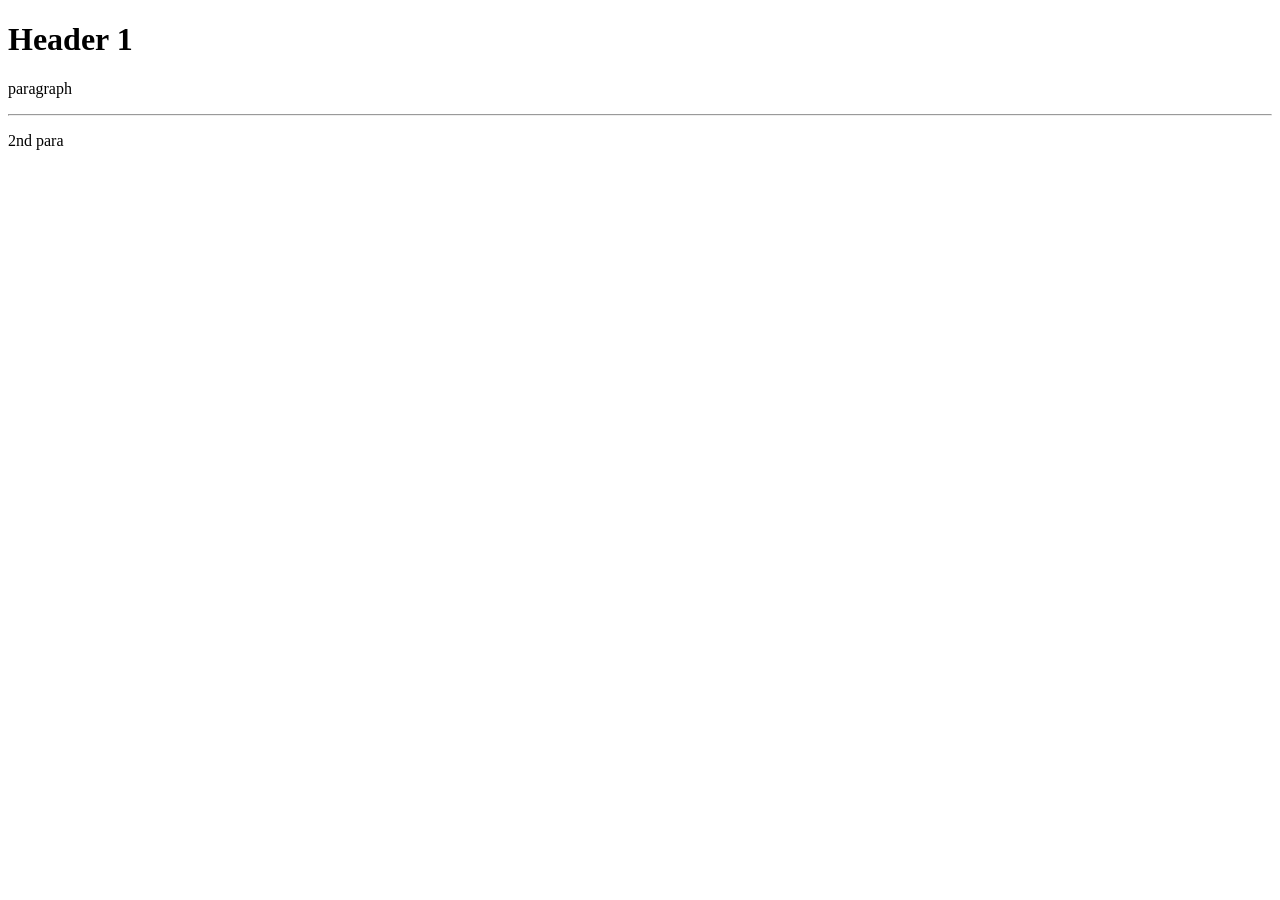
==== index.html @ 633a7b9b "chore: initialized index.html" ====
<!-- SERRANO, Deigna Phoebe Marie P.
 U4L-->


<!DOCTYPE html>

<html>
    <head>
        <title>Sample Web Page</title>
    </head>

    <body>
        <h1>Header 1</h1>
        <p>paragraph</p>
        <hr />
        <p>2nd para</p>
    </body>
</html>
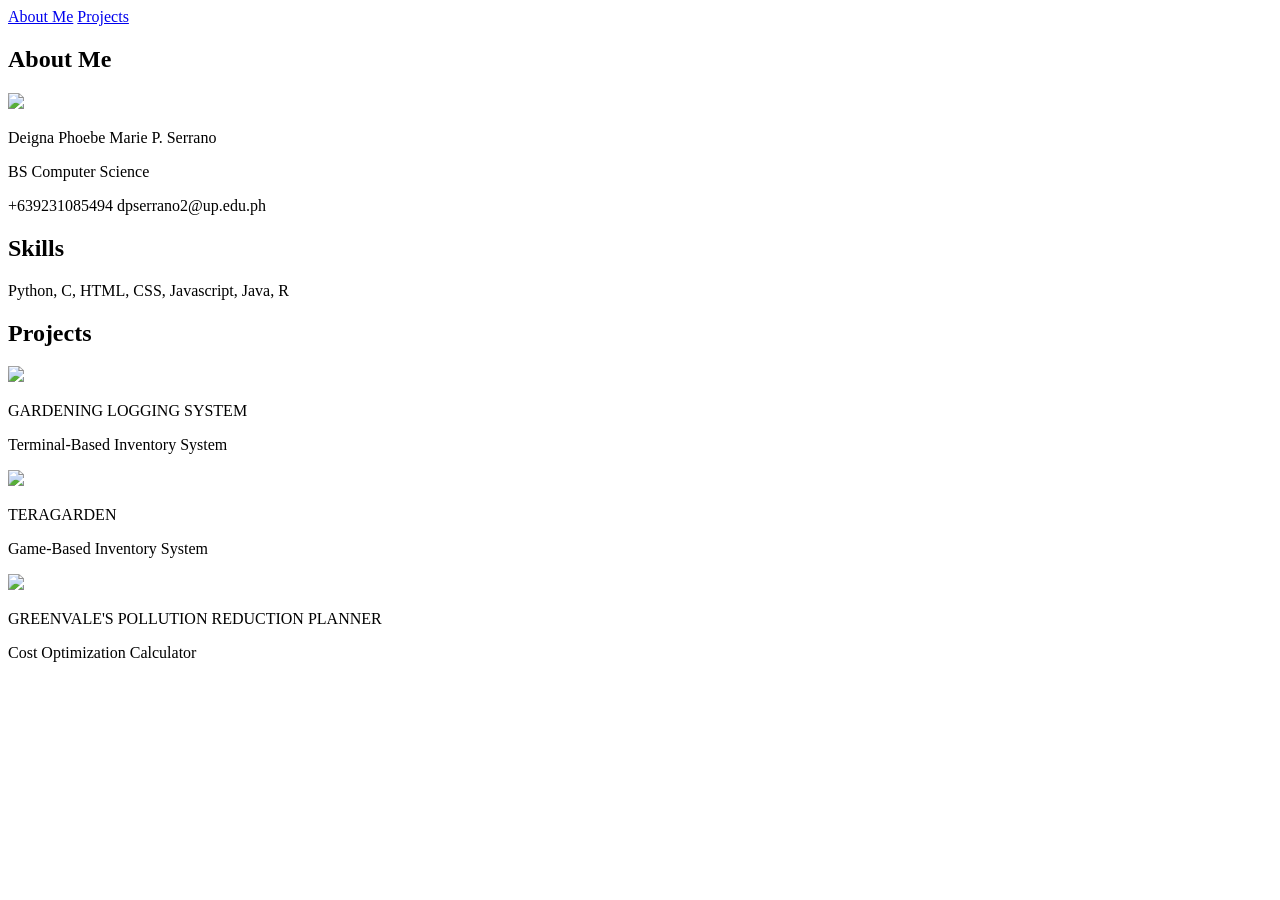
==== commit 86998580: "chore: updated HTML file" ====
--- a/index.html
+++ b/index.html
@@ -1,18 +1,82 @@
-<!-- SERRANO, Deigna Phoebe Marie P.
- U4L-->
-
-
 <!DOCTYPE html>
 
 <html>
     <head>
-        <title>Sample Web Page</title>
+        <title> Test title</title>
     </head>
 
     <body>
-        <h1>Header 1</h1>
-        <p>paragraph</p>
-        <hr />
-        <p>2nd para</p>
+        <nav>
+            <a href="#">About Me</a>
+            <a href="#">Projects</a>
+        </nav>
+
+
+        <!--------------------------------------------------->
+        <!-- About Me Section -->
+        <section>
+            <!-- Header -->
+            <h1>
+                About Me
+            </h1>
+
+
+            <img src="yes"> 
+            <p> Deigna Phoebe Marie P. Serrano</p>
+            <p> BS Computer Science </p>
+            <p>
+                +639231085494
+                dpserrano2@up.edu.ph
+            </p>
+        </section>
+
+        <!--------------------------------------------------->
+        <!-- Skills Section -->
+        <section>
+            <h1>
+                Skills
+            </h1>
+
+            <p>
+                Python, C, HTML, CSS, Javascript, Java, R
+            </p>
+        </section>
+
+        <!--------------------------------------------------->
+        <!-- Projects -->
+         <section>
+            <h1>
+                Projects
+            </h1>
+
+            <!-- CMSC 12: GARDENING LOGGING SYSTEM -->
+            <img src="sure">
+            <p>
+                GARDENING LOGGING SYSTEM
+            </p>
+            <p>
+                Terminal-Based Inventory System
+            </p>
+
+            <!-- CMSC 22: TERAGARDEN -->
+            <img src="yeah">
+            <p>
+                TERAGARDEN
+            </p>
+            <p>
+                Game-Based Inventory System
+            </p>
+
+            <!-- CMSC 150: GREENVALE’S POLLUTION REDUCTION PLANNER -->
+            <img src="yup">
+            <p>
+                GREENVALE'S POLLUTION REDUCTION PLANNER
+            </p>
+            <p>
+                Cost Optimization Calculator
+            </p>
+
+
+         </section>
     </body>
 </html>
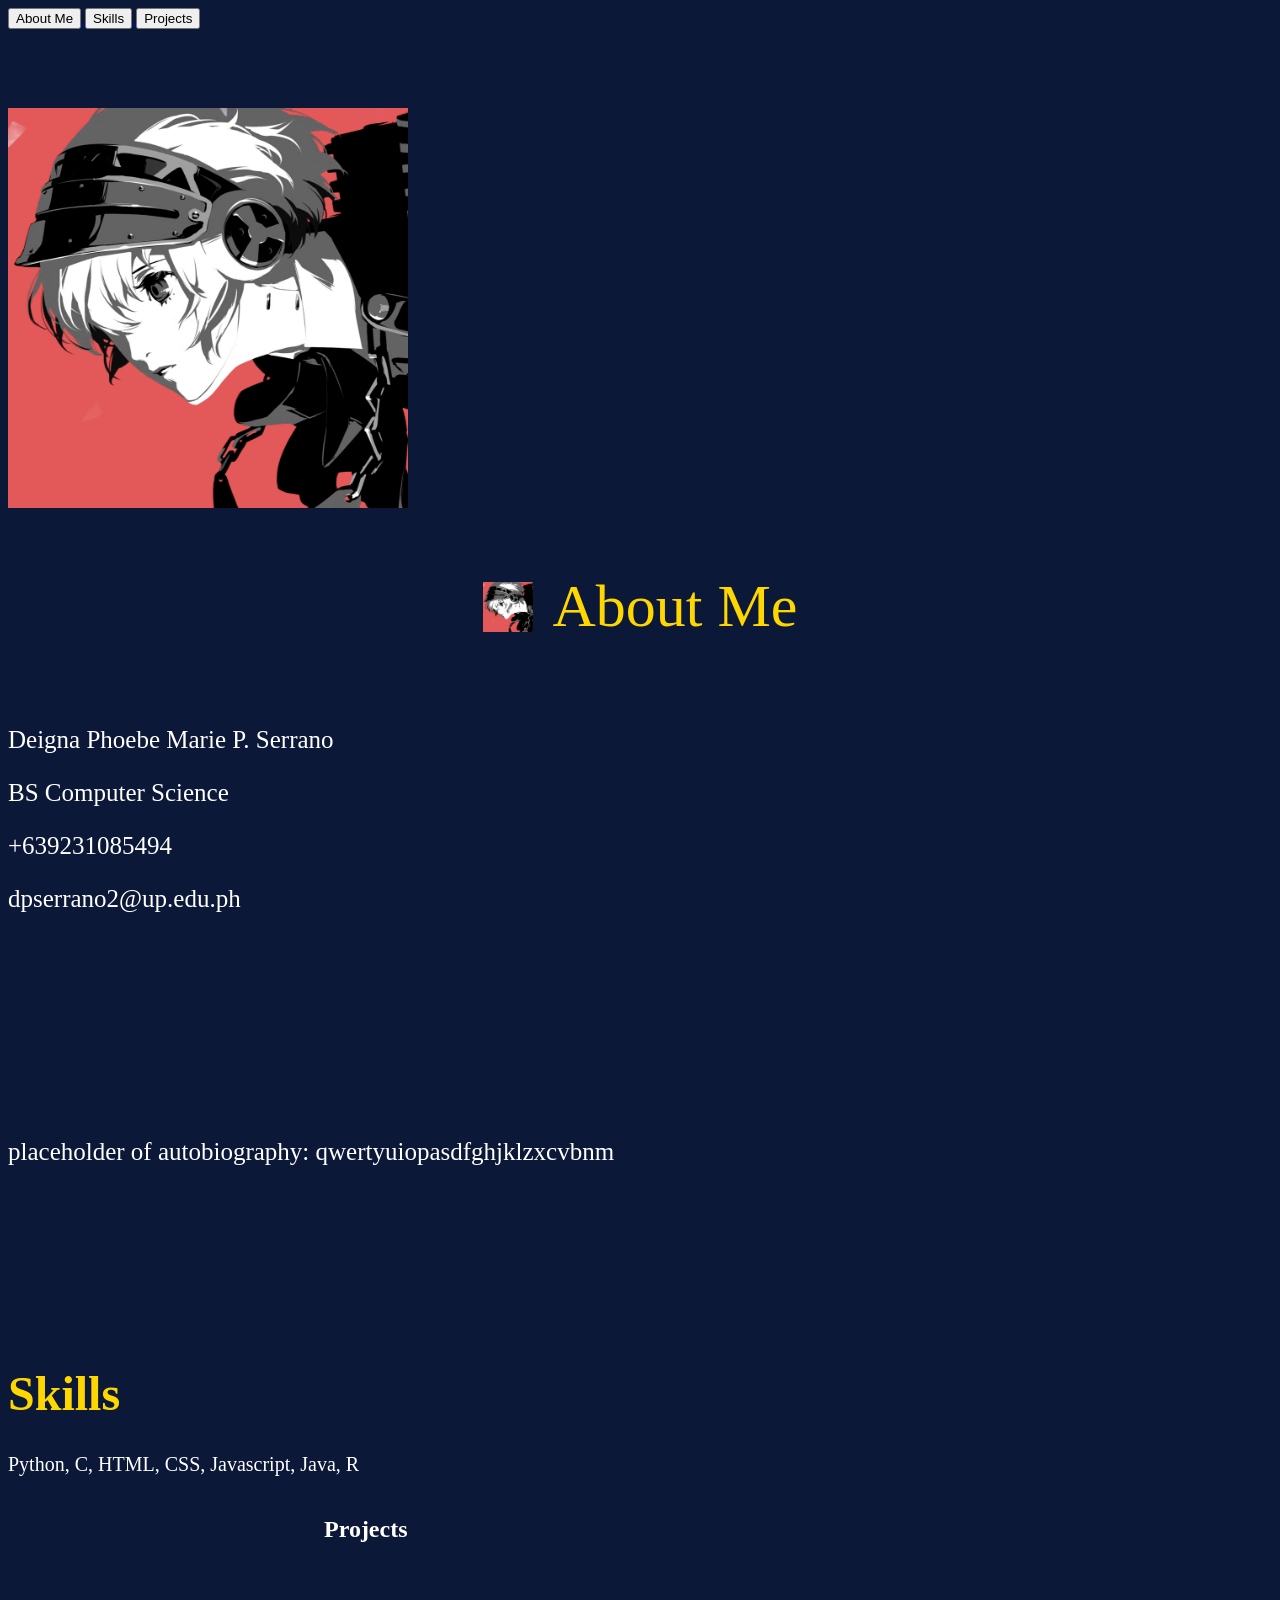
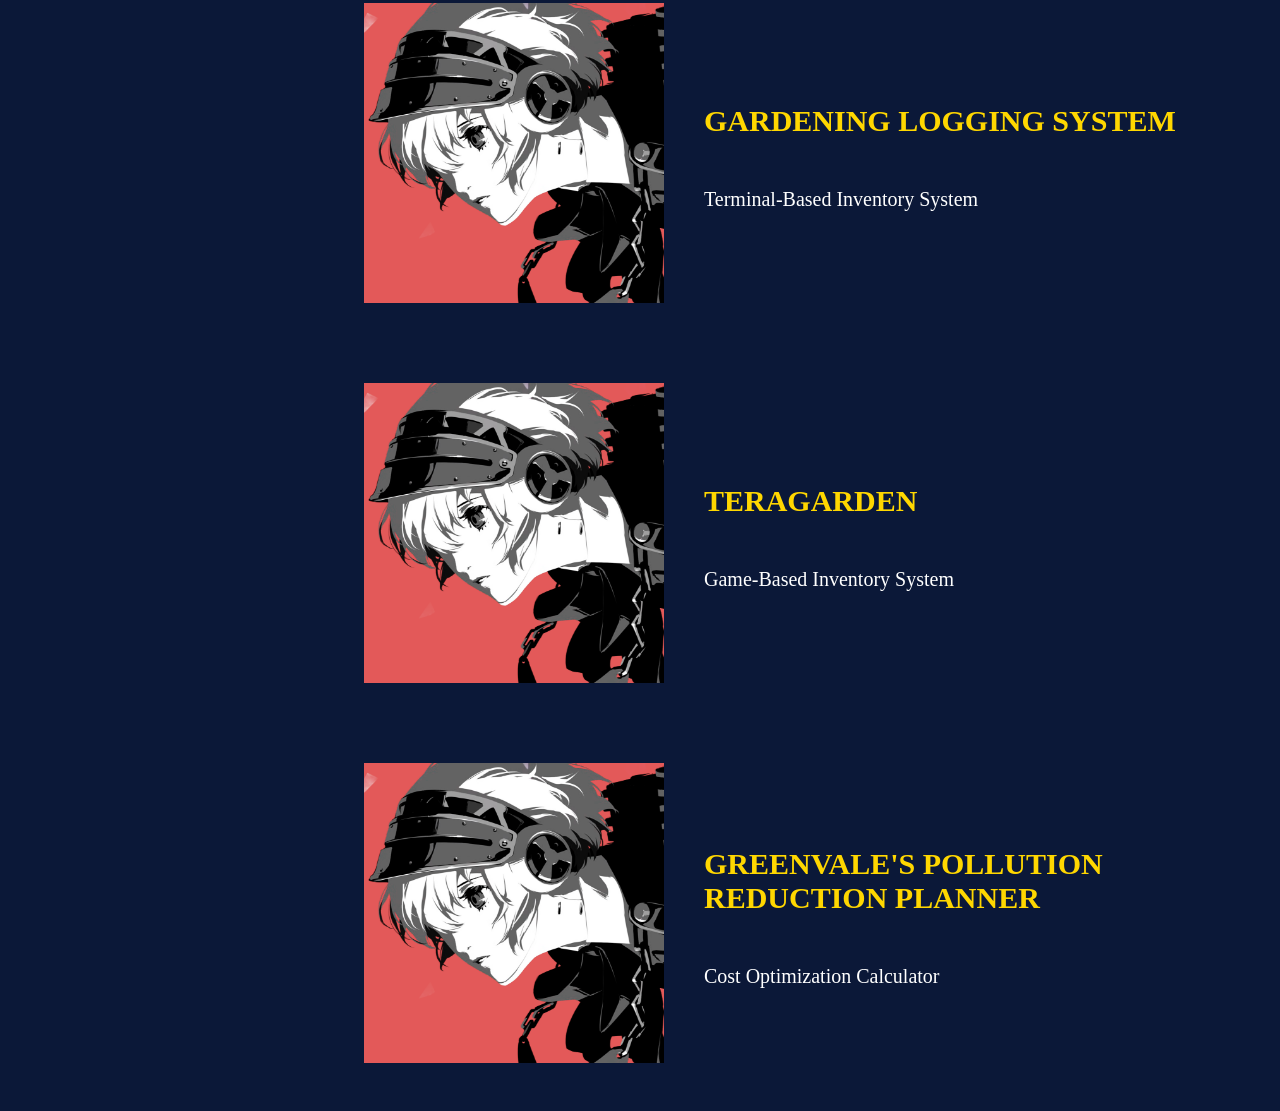
==== commit 3e7aaf57: "chore: added CSS file" ====
--- a/index.html
+++ b/index.html
@@ -3,80 +3,133 @@
 <html>
     <head>
         <title> Test title</title>
+        <link rel="stylesheet" href="style.css">
     </head>
 
     <body>
-        <nav>
-            <a href="#">About Me</a>
-            <a href="#">Projects</a>
-        </nav>
+        <div id="navButtons">
+            <a href="#aboutSec">
+                <button type="button">About Me</button>
+            </a>
+            <a href="#skillsSec">
+                <button type="button">Skills</button>
+            </a>
+            <a href="#projectsSec">
+                <button type="button">Projects</button>
+            </a>
+        </div>
 
 
         <!--------------------------------------------------->
         <!-- About Me Section -->
-        <section>
+        <section id="aboutSec">
+            
             <!-- Header -->
-            <h1>
-                About Me
-            </h1>
+            <img src="images/logo.png" id="personalPic"> 
+
+            <!-- Information under "About Me"-->
+            <div id="aboutInfo">
+                <!-- Section Title-->
+                <div id="aboutHeader">
+                    <img src="images/logo.png" id="logo">
+                    <p id="aboutMe">
+                        About Me
+                    </p>
+                </div>
+                
+                <!--------------------------------------->
+                <!-- About Me: Information -->
+                <div class="information">
+                    <!-- Full Name -->
+                    <p id="fullName">
+                        Deigna Phoebe Marie P. Serrano
+                    </p>
+                    <!-- Degree Program -->
+                    <p id="degProg">
+                        BS Computer Science
+                    </p>
+                    <!-- Phone Number -->
+                    <p id="phoneNum">
+                        +639231085494
+                    </p>
+                    <!-- Email -->
+                    <p id="email">
+                        dpserrano2@up.edu.ph
+                    </p>
+                </div>
+            </div>
 
 
-            <img src="yes"> 
-            <p> Deigna Phoebe Marie P. Serrano</p>
-            <p> BS Computer Science </p>
-            <p>
-                +639231085494
-                dpserrano2@up.edu.ph
-            </p>
-        </section>
+        </section> <!-- //end of aboutSec-->
+
+        <!--------------------------------------------------->
+        <!-- Autobiography Section -->
+        <p id="autobiography">
+            placeholder of autobiography: qwertyuiopasdfghjklzxcvbnm
+        </p>
 
         <!--------------------------------------------------->
         <!-- Skills Section -->
-        <section>
-            <h1>
+        <div id="skillsSec">
+            <h1 id="skills">
                 Skills
             </h1>
 
-            <p>
+            <p id="skillsList">
                 Python, C, HTML, CSS, Javascript, Java, R
             </p>
-        </section>
+        </div> <!-- //end of skillsSec div-->
 
         <!--------------------------------------------------->
         <!-- Projects -->
-         <section>
-            <h1>
+         <section id="projectsSec">
+            <h1 id="projects">
                 Projects
             </h1>
 
             <!-- CMSC 12: GARDENING LOGGING SYSTEM -->
-            <img src="sure">
-            <p>
-                GARDENING LOGGING SYSTEM
-            </p>
-            <p>
-                Terminal-Based Inventory System
-            </p>
+            <div id="gardeningProj">
+                <img src="images/logo.png" class="projImg">
+                <div id="gardeningProjText">
+                    <p class="projTitle">
+                        GARDENING LOGGING SYSTEM
+                    </p>
+                    <p class="projDesc">
+                        Terminal-Based Inventory System
+                    </p>  
+                </div>
+  
+            </div>
 
             <!-- CMSC 22: TERAGARDEN -->
-            <img src="yeah">
-            <p>
-                TERAGARDEN
-            </p>
-            <p>
-                Game-Based Inventory System
-            </p>
+            <div id="teragardenProj">
+                <img src="images/logo.png" class="projImg">
+                <div id="teragardenProjText">
+                    <p class="projTitle">
+                        TERAGARDEN
+                    </p>
+                    <p class="projDesc">
+                        Game-Based Inventory System
+                    </p>
+                </div>
+
+            </div>
+
 
             <!-- CMSC 150: GREENVALE’S POLLUTION REDUCTION PLANNER -->
-            <img src="yup">
-            <p>
-                GREENVALE'S POLLUTION REDUCTION PLANNER
-            </p>
-            <p>
-                Cost Optimization Calculator
-            </p>
+            <div id="greenvaleProj">
+                <img src="images/logo.png" class="projImg">
+                <div id="greenvaleProjText">
+                    <p class="projTitle">
+                        GREENVALE'S POLLUTION REDUCTION PLANNER
+                    </p>
+                    <p class="projDesc">
+                        Cost Optimization Calculator
+                    </p>
+                </div>
 
+            </div>
 
-         </section>
+        </section> <!-- //end of projectsSec-->
     </body>
 </html>
--- a/style.css
+++ b/style.css
@@ -0,0 +1,127 @@
+/*----------------------------------------------------*/
+/* Body */
+body {
+    background-color: #0b1838;
+    color: white;
+}
+
+html {
+    scroll-behavior: smooth;
+}
+
+#navButtons {
+    position: fixed;
+}
+/*----------------------------------------------------*/
+/* About Me Section */
+#aboutSec {
+    justify-self: center;
+    justify-content: center;
+    margin-bottom: 200px;
+    
+}
+#aboutMe {
+    font-size: 60px;
+    margin-left: 20px;
+    color: #ffd700
+
+}
+#aboutHeader {
+    display: flex;
+    flex-direction: row;
+    align-items: center;
+    justify-content: center;
+}
+
+.information {
+    justify-items: center;
+    font-size: 25px;
+
+}
+
+#logo {
+    width: 50px;
+    height: 50px;    
+}
+
+#personalPic {
+    width: 400px;
+    height: 400px;
+    justify-self: center;
+    padding-top: 100px;
+}
+
+#aboutInfo {
+    display: flex;
+    flex-direction: column;
+}
+
+/*----------------------------------------------------*/
+/* Autobiography Section */
+#autobiography {
+    justify-self: center;
+    font-size: 25px;
+}
+
+
+/*----------------------------------------------------*/
+/* Skills Section */
+#skillsSec {
+    justify-content: center;
+    justify-self: center;
+    justify-items: center;
+    margin-top: 200px;
+}
+
+#skills {
+    justify-self: center;
+    font-size: 48px;
+    color: #ffd700
+}
+
+#skillsList {
+    font-size: 20px;
+}
+
+/*----------------------------------------------------*/
+/* Projects Section */
+#projectsSec {
+    display: flex;
+    flex-direction: column;
+    padding-left: 25%;
+}
+
+#projects {
+    justify-self: center;
+}
+
+#gardeningProj,
+#teragardenProj,
+#greenvaleProj {
+    display: flex;
+    align-items: center;
+}
+
+#gardeningProjText,
+#teragardenProjText,
+#greenvaleProjText {
+    display: flex;
+    flex-direction: column;
+}
+
+.projImg {
+    width: 300px;
+    height: 300px;
+    margin: 40px; 
+    object-fit: cover;
+}
+
+.projTitle {
+    font-weight: bold;
+    font-size: 30px;
+    color: #ffd700
+}
+
+.projDesc {
+    font-size: 20px;
+}   
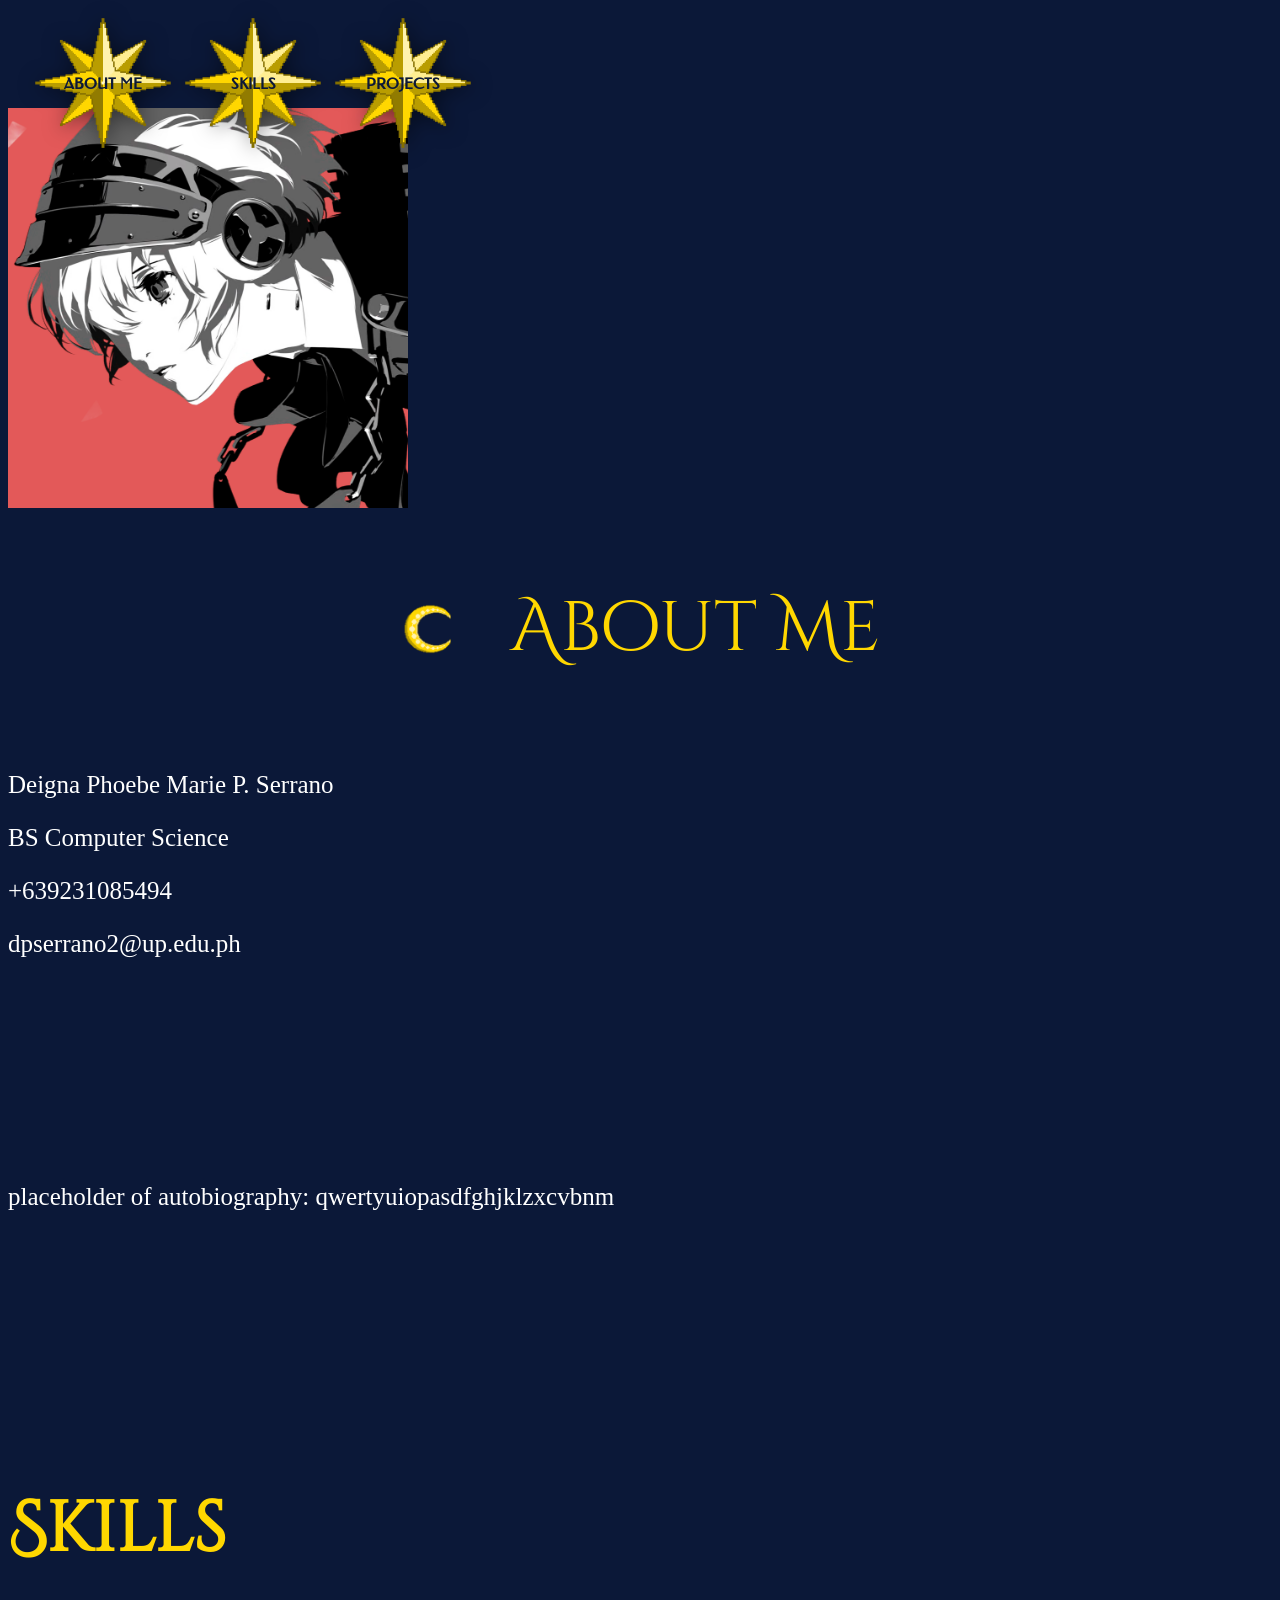
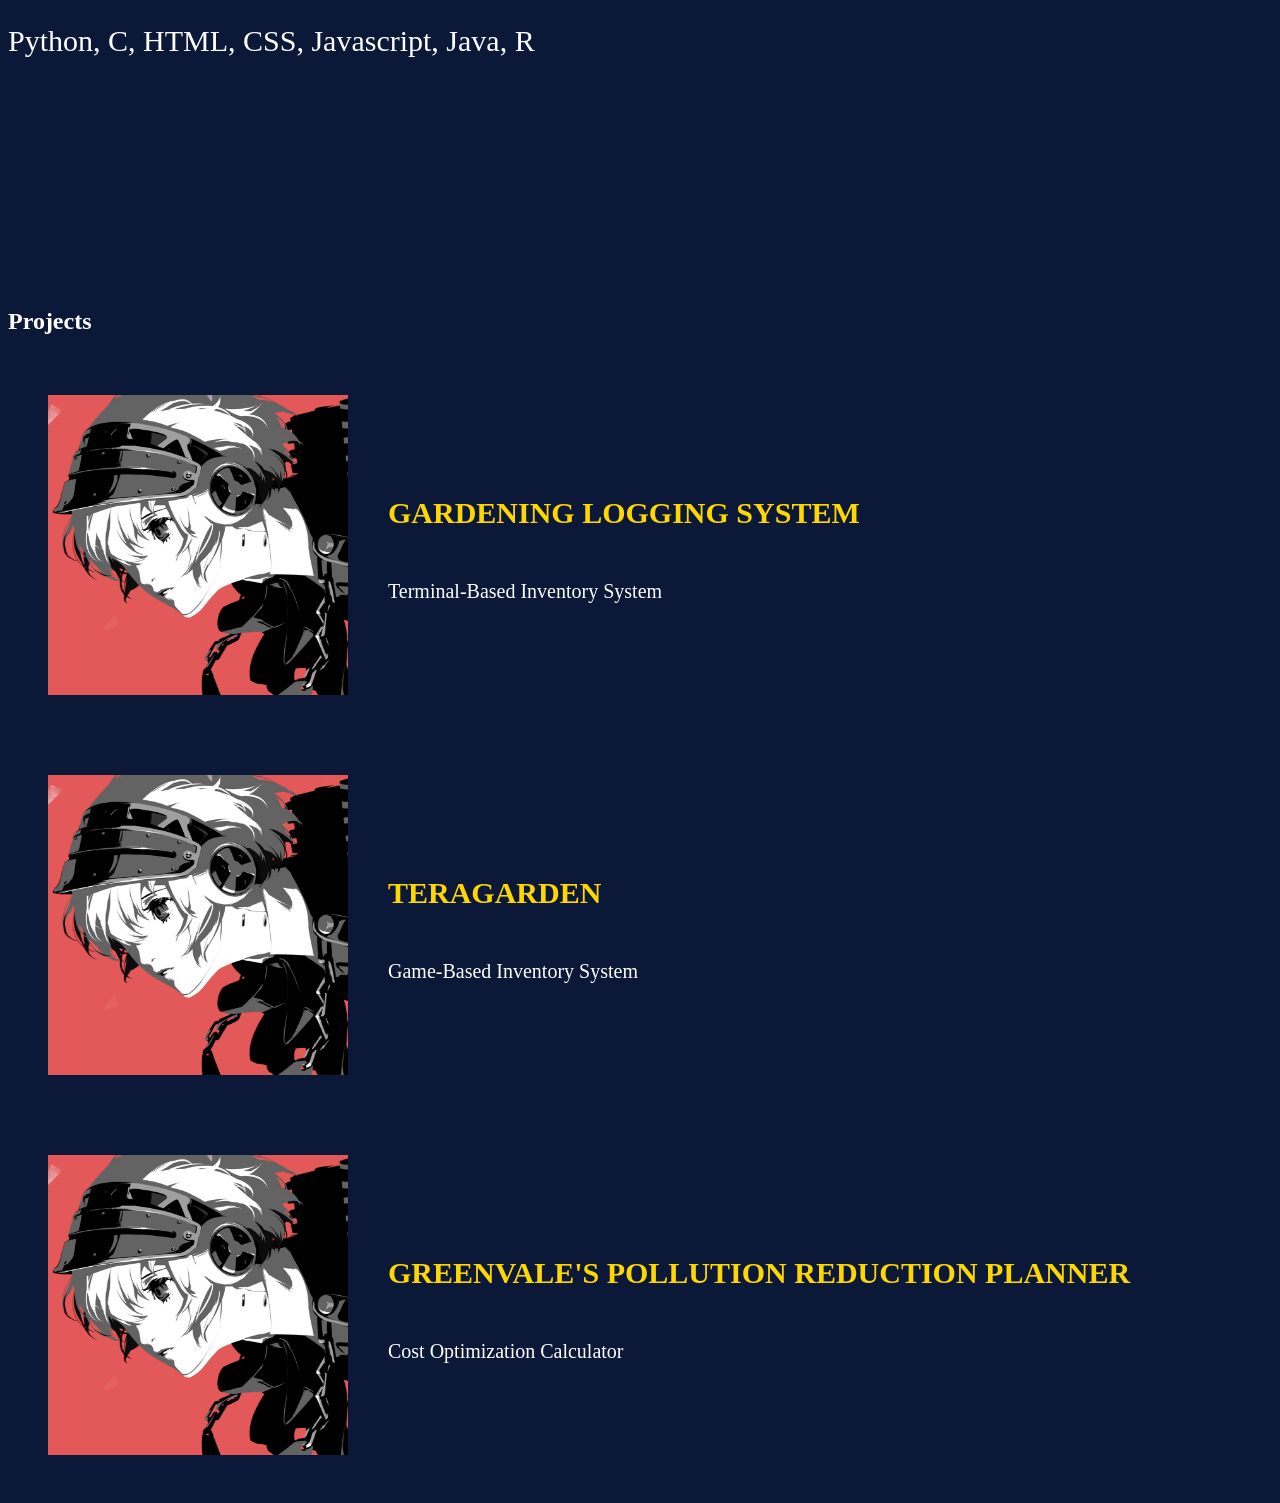
==== commit f9e16bcb: "ui: added changes to the UI (added graphic assets and worked on CSS)" ====
--- a/index.html
+++ b/index.html
@@ -9,13 +9,22 @@
     <body>
         <div id="navButtons">
             <a href="#aboutSec">
-                <button type="button">About Me</button>
+                <button type="button">
+                    <img src="images/star-button.png" class="star-button">
+                    <span class="buttonText">ABOUT ME</span>
+                </button>
             </a>
             <a href="#skillsSec">
-                <button type="button">Skills</button>
+                <button type="button">
+                    <img src="images/star-button.png" class="star-button">
+                    <span class="buttonText">SKILLS</span>
+                </button>
             </a>
             <a href="#projectsSec">
-                <button type="button">Projects</button>
+                <button type="button">
+                    <img src="images/star-button.png" class="star-button">
+                    <span class="buttonText">PROJECTS</span>
+                </button>
             </a>
         </div>
 
@@ -31,7 +40,7 @@
             <div id="aboutInfo">
                 <!-- Section Title-->
                 <div id="aboutHeader">
-                    <img src="images/logo.png" id="logo">
+                    <img src="images/moon-logo.png" id="logo">
                     <p id="aboutMe">
                         About Me
                     </p>
--- a/style.css
+++ b/style.css
@@ -1,3 +1,19 @@
+/*----------------------------------------------------*/
+/* Font Face */
+@font-face {
+    font-family: "Cinzel-Static";
+    src: url(font/CinzelDecorative-Regular.ttf);
+    font-weight: normal;
+    font-style: normal;
+}
+
+@font-face {
+    font-family: "Federo";
+    src: url(font/Federo-Regular.ttf);
+    font-weight: normal;
+    font-style: normal;
+}
+
 /*----------------------------------------------------*/
 /* Body */
 body {
@@ -11,7 +27,38 @@
 
 #navButtons {
     position: fixed;
+    display: flex;
+    flex-direction: row;
+    justify-content: flex-start;
+    padding-left: 20px;
 }
+
+#navButtons button {
+    display: flex;
+    align-items: center;
+    justify-content: center;
+    background: transparent;
+    border: none;
+    position: relative;
+    width: 150px;
+    height: 150px;
+}
+
+#navButtons .star-button {
+    width: 150px;
+    height: 150px;
+    filter: drop-shadow(2px 2px 10px rgba(0, 0, 0, 0.5));
+}
+
+.buttonText {
+    font-size: 15px;
+    color: #0b1838;
+    position: absolute;
+    text-align: center;
+    font-weight: bold;
+    font-family: "Federo";
+}
+
 /*----------------------------------------------------*/
 /* About Me Section */
 #aboutSec {
@@ -21,10 +68,10 @@
     
 }
 #aboutMe {
-    font-size: 60px;
+    font-family: "Cinzel-Static";
+    font-size: 70px;
     margin-left: 20px;
-    color: #ffd700
-
+    color: #ffd700;
 }
 #aboutHeader {
     display: flex;
@@ -40,8 +87,9 @@
 }
 
 #logo {
-    width: 50px;
-    height: 50px;    
+    width: 60px;
+    height: 60px; 
+    margin-right: 30px;   
 }
 
 #personalPic {
@@ -70,17 +118,18 @@
     justify-content: center;
     justify-self: center;
     justify-items: center;
-    margin-top: 200px;
+    padding-top: 200px;
 }
 
 #skills {
+    font-family: "Cinzel-Static";
+    font-size: 70px;
     justify-self: center;
-    font-size: 48px;
     color: #ffd700
 }
 
 #skillsList {
-    font-size: 20px;
+    font-size: 30px;
 }
 
 /*----------------------------------------------------*/
@@ -88,11 +137,12 @@
 #projectsSec {
     display: flex;
     flex-direction: column;
-    padding-left: 25%;
+    padding-top: 200px;
 }
 
 #projects {
     justify-self: center;
+    justify-items: center;
 }
 
 #gardeningProj,
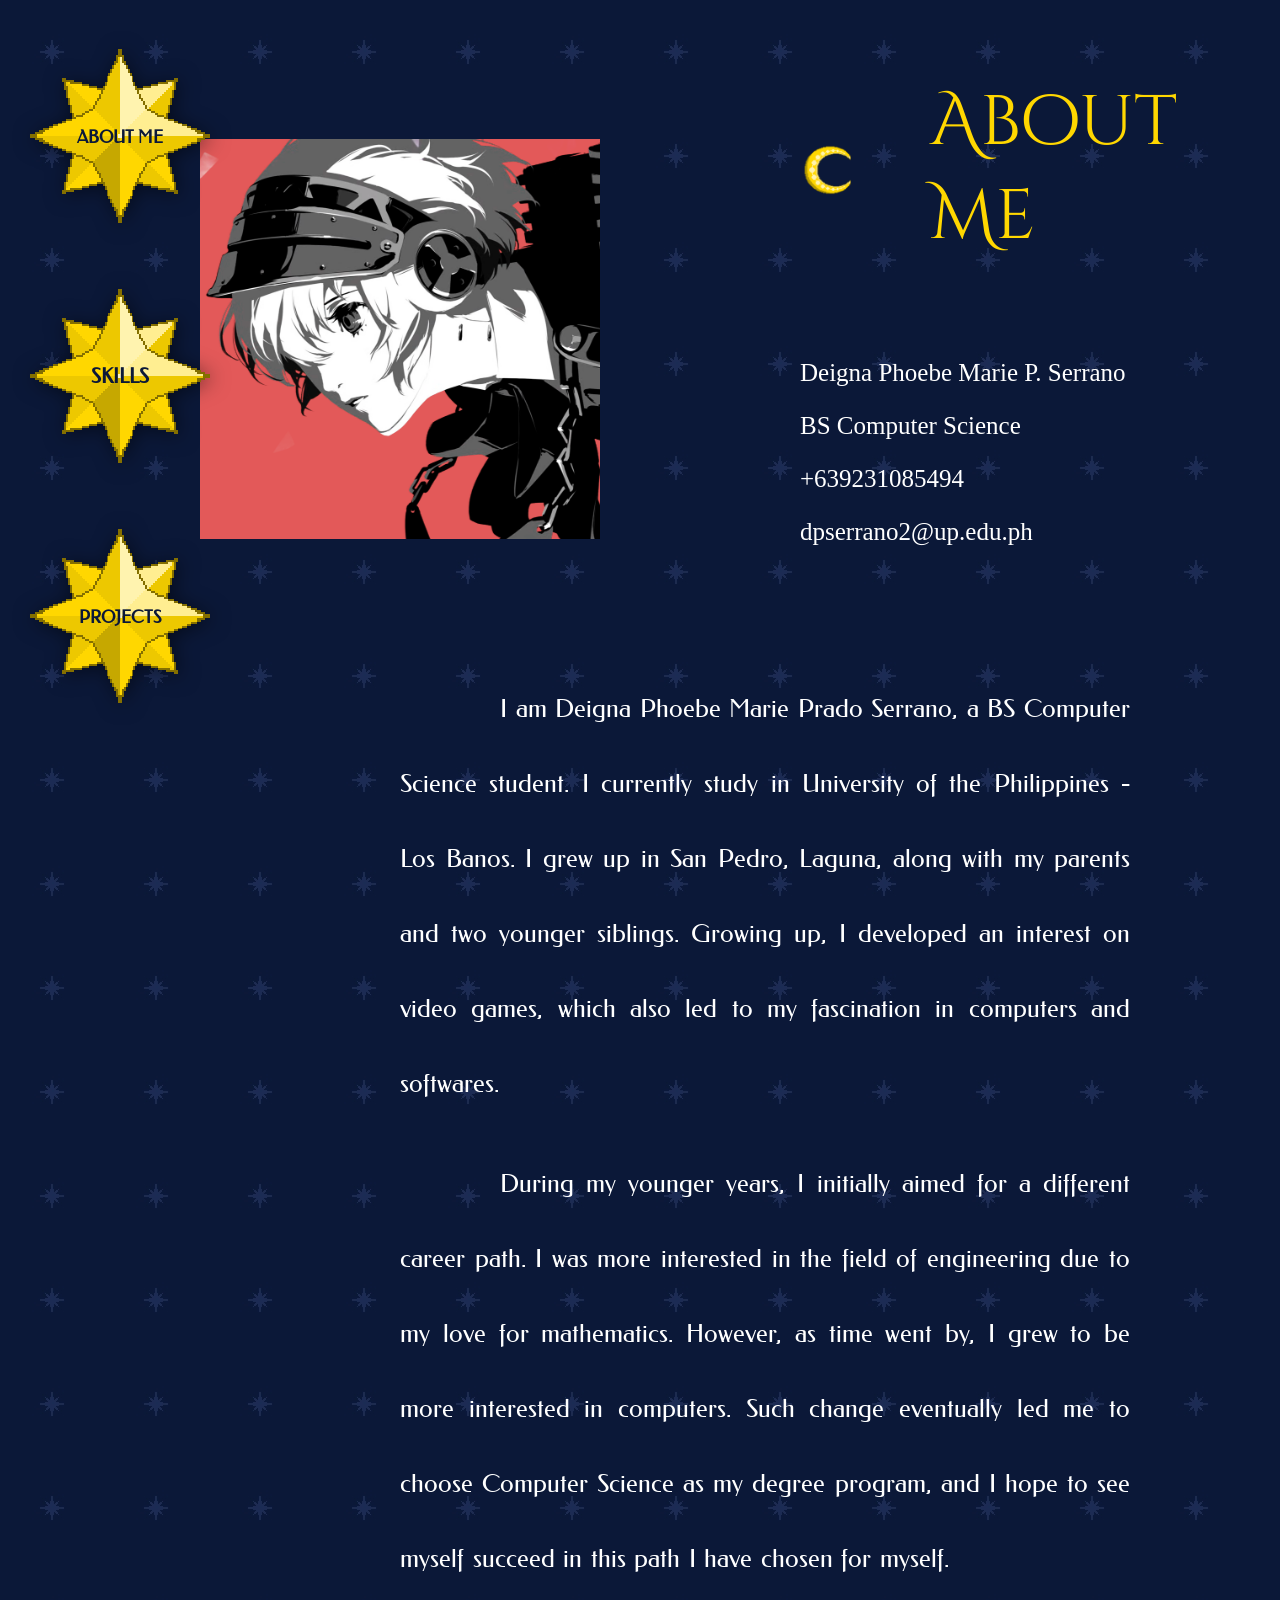
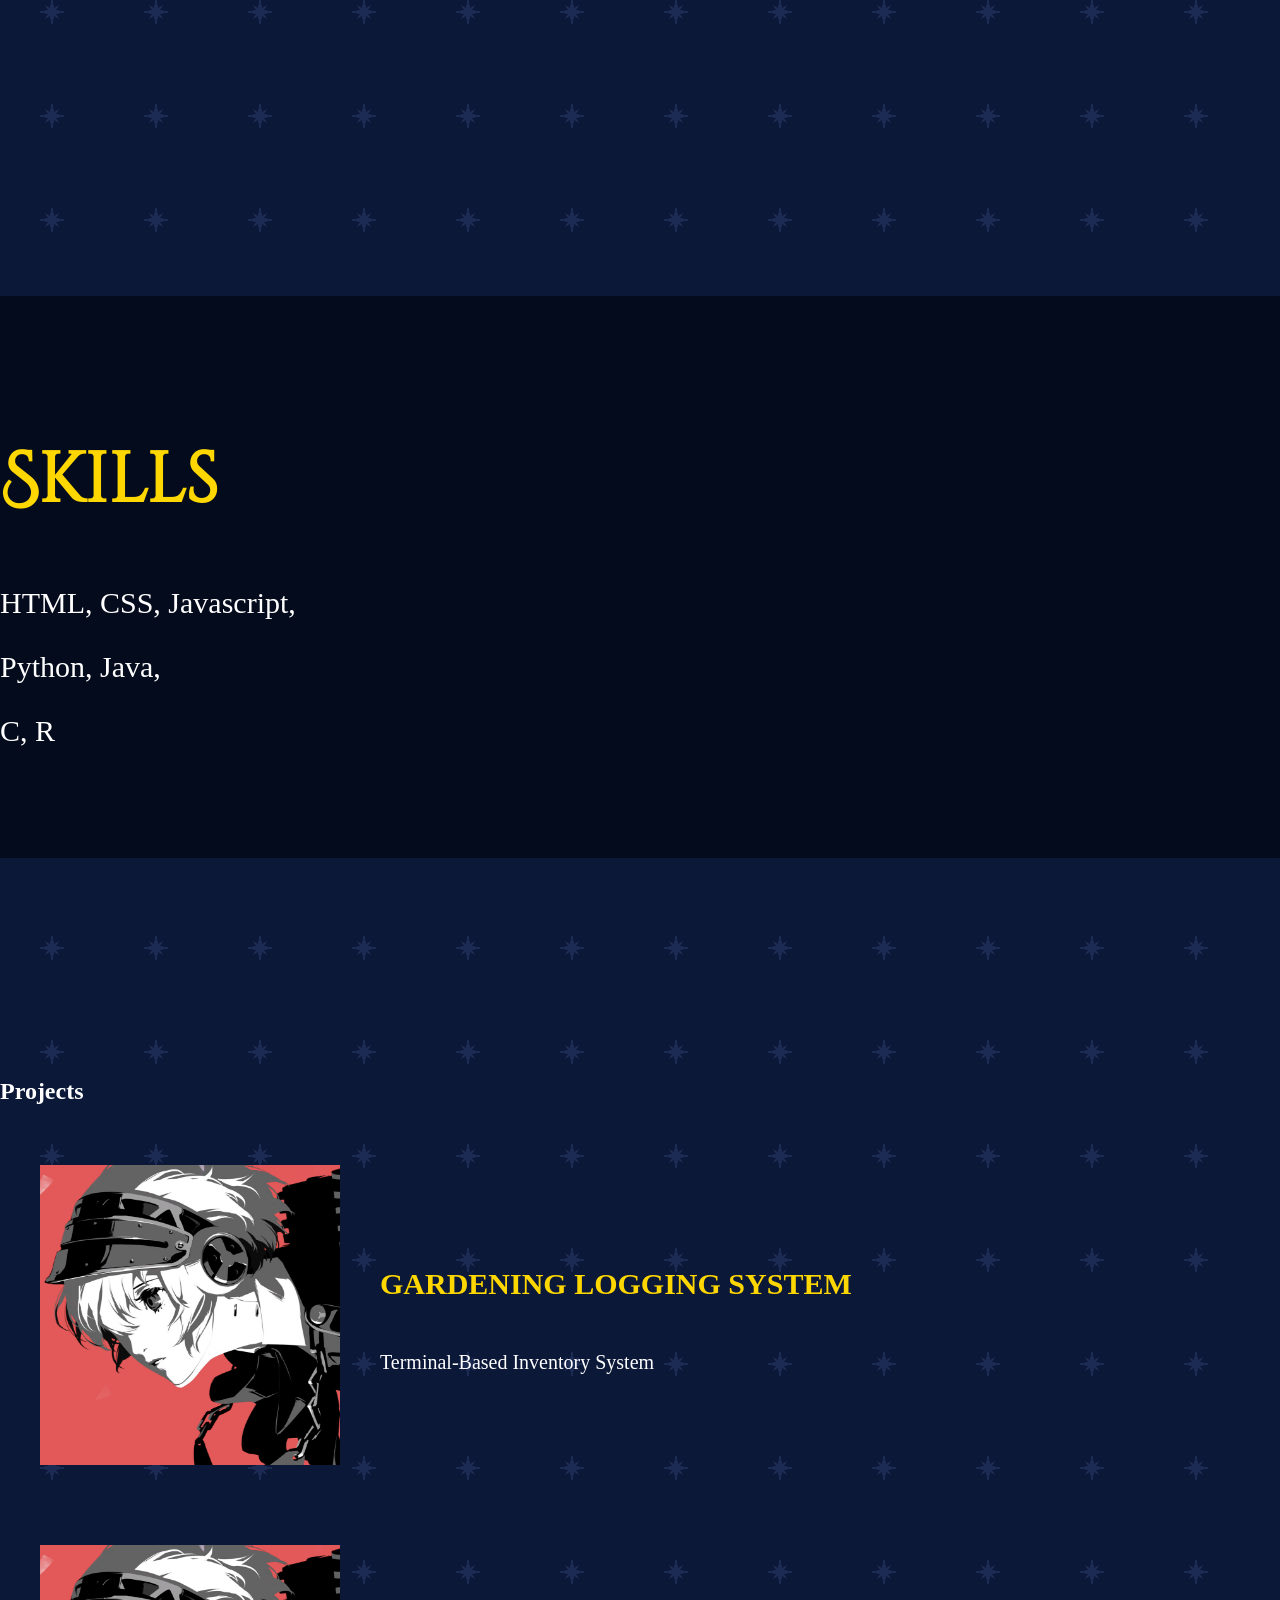
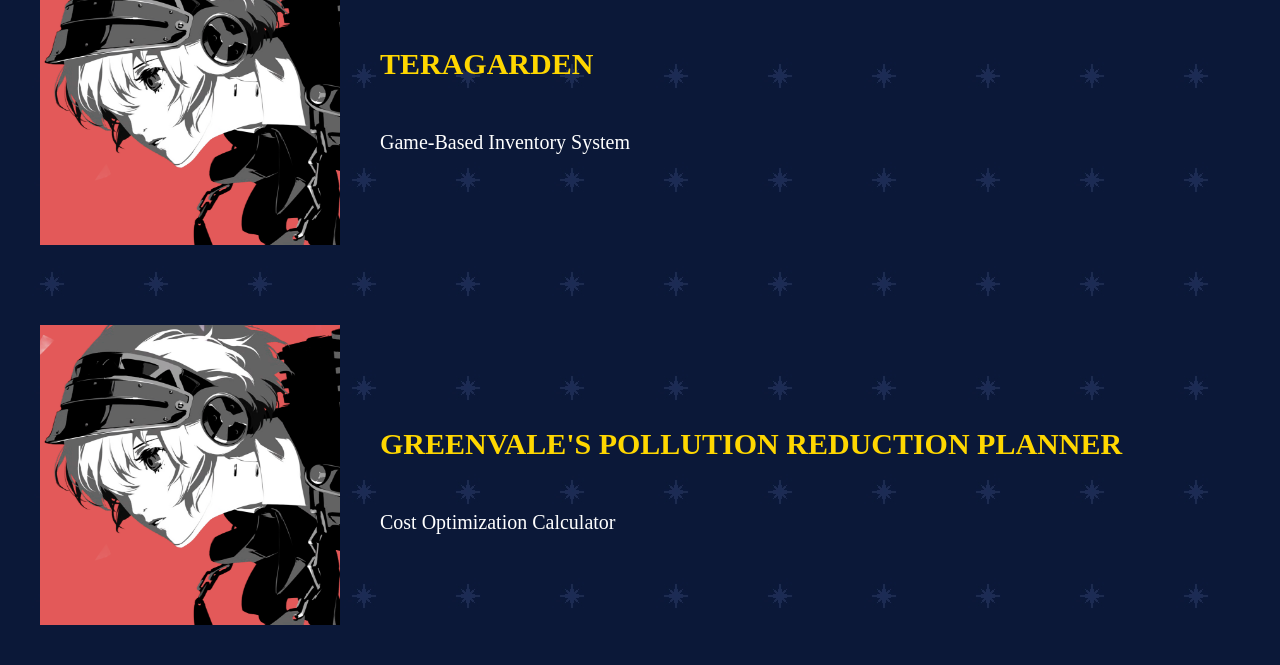
==== commit d2fd38c3: "style: updated CSS file, did a different layout/alignment" ====
--- a/index.html
+++ b/index.html
@@ -10,19 +10,19 @@
         <div id="navButtons">
             <a href="#aboutSec">
                 <button type="button">
-                    <img src="images/star-button.png" class="star-button">
+                    <img src="images/star-button.svg" class="star-button">
                     <span class="buttonText">ABOUT ME</span>
                 </button>
             </a>
             <a href="#skillsSec">
                 <button type="button">
-                    <img src="images/star-button.png" class="star-button">
-                    <span class="buttonText">SKILLS</span>
+                    <img src="images/star-button.svg" class="star-button">
+                    <span class="buttonText" id="skillsText">SKILLS</span>
                 </button>
             </a>
             <a href="#projectsSec">
                 <button type="button">
-                    <img src="images/star-button.png" class="star-button">
+                    <img src="images/star-button.svg" class="star-button">
                     <span class="buttonText">PROJECTS</span>
                 </button>
             </a>
@@ -73,21 +73,25 @@
 
         <!--------------------------------------------------->
         <!-- Autobiography Section -->
-        <p id="autobiography">
-            placeholder of autobiography: qwertyuiopasdfghjklzxcvbnm
+        <p class="autobiography">
+            I am Deigna Phoebe Marie Prado Serrano, a BS Computer Science student. I currently study in University of the Philippines - Los Banos. 
+            I grew up in San Pedro, Laguna, along with my parents and two younger siblings. Growing up, I developed an interest on video games, which also led to my fascination in computers and softwares.
+        </p>
+        <p class="autobiography">
+            During my younger years, I initially aimed for a different career path. I was more interested in the field of engineering due to my love for mathematics. However, as time went by,
+            I grew to be more interested in computers. Such change eventually led me to choose Computer Science as my degree program, and I hope to see myself succeed in this path I have chosen for myself.
         </p>
 
         <!--------------------------------------------------->
         <!-- Skills Section -->
-        <div id="skillsSec">
+        <section id="skillsSec">
             <h1 id="skills">
                 Skills
             </h1>
-
-            <p id="skillsList">
-                Python, C, HTML, CSS, Javascript, Java, R
-            </p>
-        </div> <!-- //end of skillsSec div-->
+            <p id="skillsList">HTML, CSS, Javascript,</p>
+            <p id="skillsList">Python, Java,</p>
+            <p id="skillsList">C, R</p>
+        </section> <!-- //end of skillsSec div-->
 
         <!--------------------------------------------------->
         <!-- Projects -->
--- a/style.css
+++ b/style.css
@@ -14,9 +14,19 @@
     font-style: normal;
 }
 
+@font-face {
+    font-family: "Cinzel-Bold";
+    src: url(font/CinzelDecorative-Bold.ttf);
+    font-weight: normal;
+    font-style: normal;
+}
+
 /*----------------------------------------------------*/
 /* Body */
 body {
+    margin: 0;
+    padding: 0;
+    background: url(images/bg.jpg);
     background-color: #0b1838;
     color: white;
 }
@@ -28,9 +38,11 @@
 #navButtons {
     position: fixed;
     display: flex;
-    flex-direction: row;
+    flex-direction: column;
     justify-content: flex-start;
     padding-left: 20px;
+    padding-top: 30px;
+    gap: 40px;
 }
 
 #navButtons button {
@@ -40,18 +52,18 @@
     background: transparent;
     border: none;
     position: relative;
-    width: 150px;
-    height: 150px;
+    width: 200px;
+    height: 200px;
 }
 
 #navButtons .star-button {
-    width: 150px;
-    height: 150px;
+    width: 200px;
+    height: 200px;
     filter: drop-shadow(2px 2px 10px rgba(0, 0, 0, 0.5));
 }
 
 .buttonText {
-    font-size: 15px;
+    font-size: 17px;
     color: #0b1838;
     position: absolute;
     text-align: center;
@@ -59,12 +71,21 @@
     font-family: "Federo";
 }
 
+#skillsText {
+    font-size: 20px;
+}
+
 /*----------------------------------------------------*/
 /* About Me Section */
 #aboutSec {
-    justify-self: center;
-    justify-content: center;
-    margin-bottom: 200px;
+    display: flex;
+    justify-self: center;
+    justify-content: space-around;
+    align-items: center;
+    gap: 200px;
+    margin-bottom: 100px;
+    margin-top: 6px;
+    padding-left: 200px;
     
 }
 #aboutMe {
@@ -81,7 +102,7 @@
 }
 
 .information {
-    justify-items: center;
+    justify-items: flex-start;
     font-size: 25px;
 
 }
@@ -89,7 +110,7 @@
 #logo {
     width: 60px;
     height: 60px; 
-    margin-right: 30px;   
+    margin-right: 50px;   
 }
 
 #personalPic {
@@ -106,9 +127,18 @@
 
 /*----------------------------------------------------*/
 /* Autobiography Section */
-#autobiography {
-    justify-self: center;
+.autobiography {
+    display: flex;
+    text-align: justify;
+    flex-direction: column;
+    align-items: center;
+    padding-left: 400px;
+    padding-right: 150px;
+    font-family: "Federo";
     font-size: 25px;
+    text-indent: 4em;
+    line-height: 3;
+    word-spacing: 0.1em;
 }
 
 
@@ -119,6 +149,10 @@
     justify-self: center;
     justify-items: center;
     padding-top: 200px;
+    background-color: #040b1c;
+    padding: 80px 0;
+    width: 100%;
+    margin-top: 300px;
 }
 
 #skills {
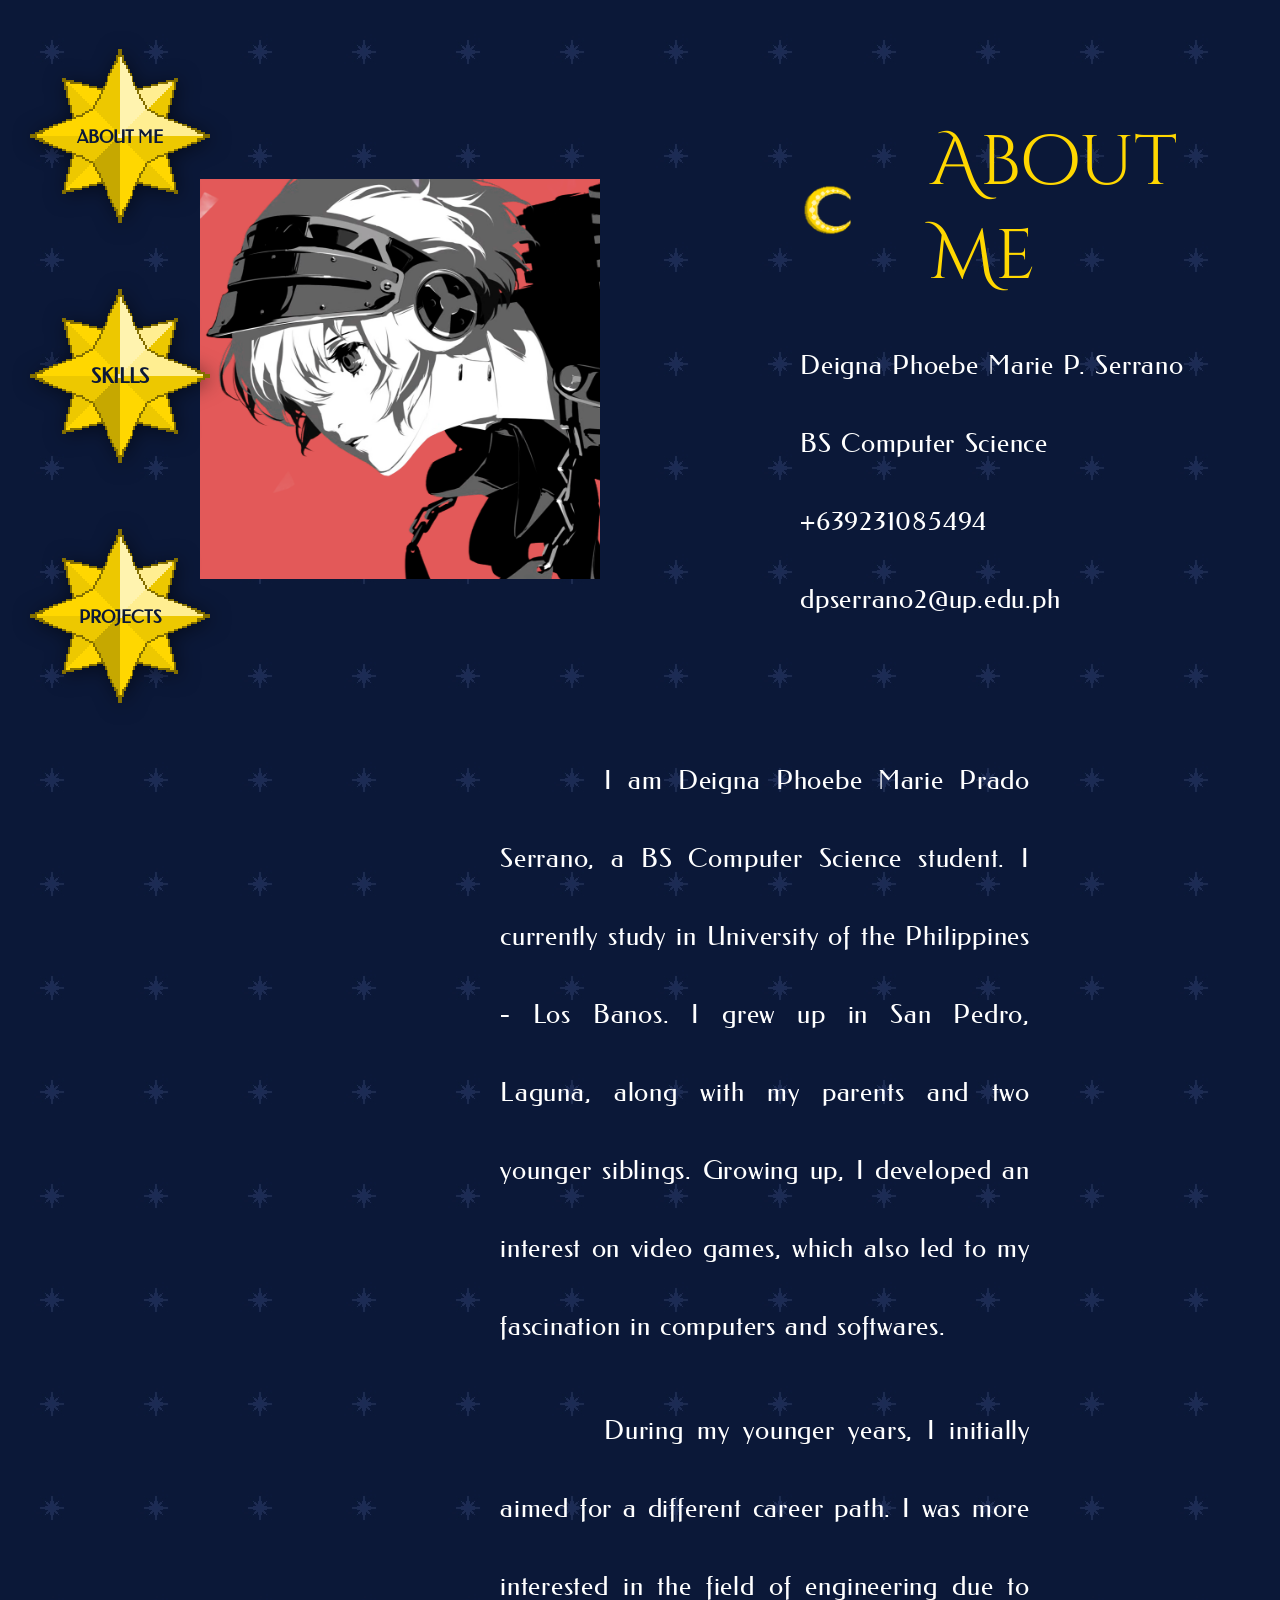
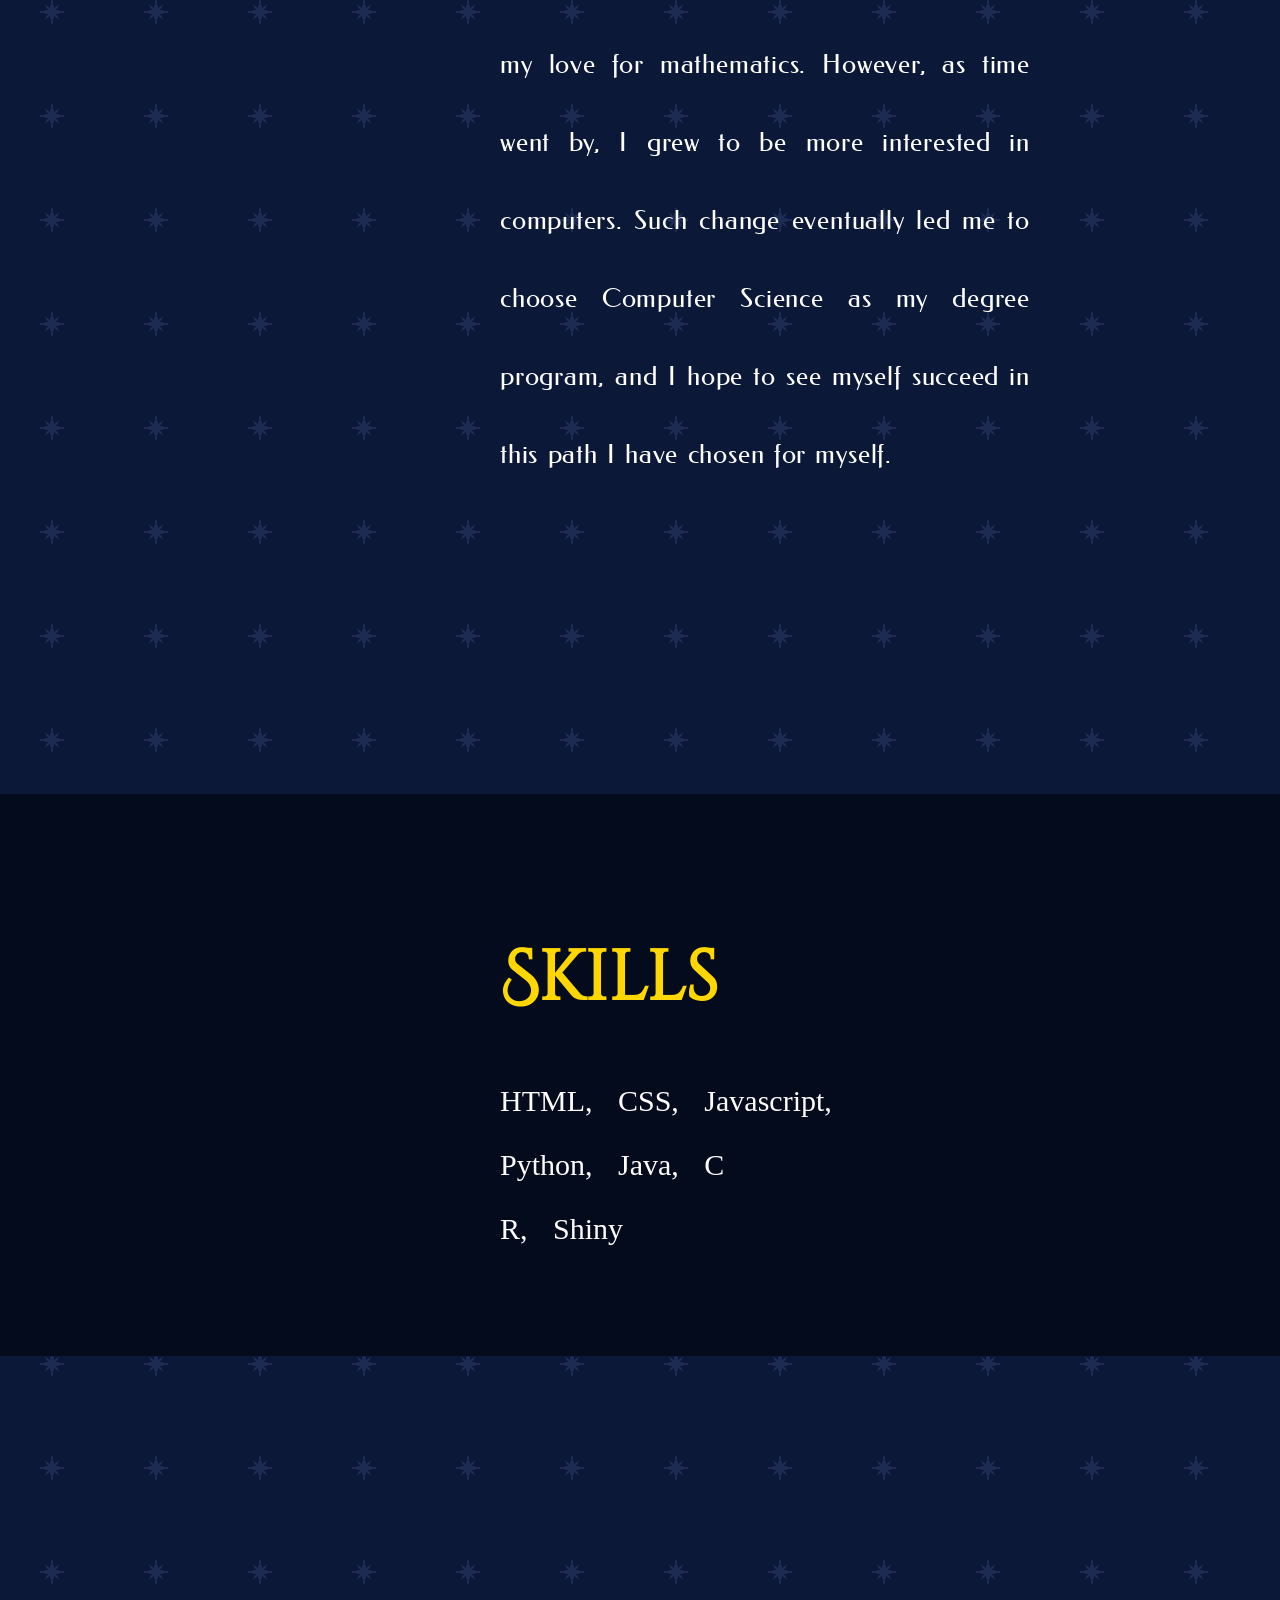
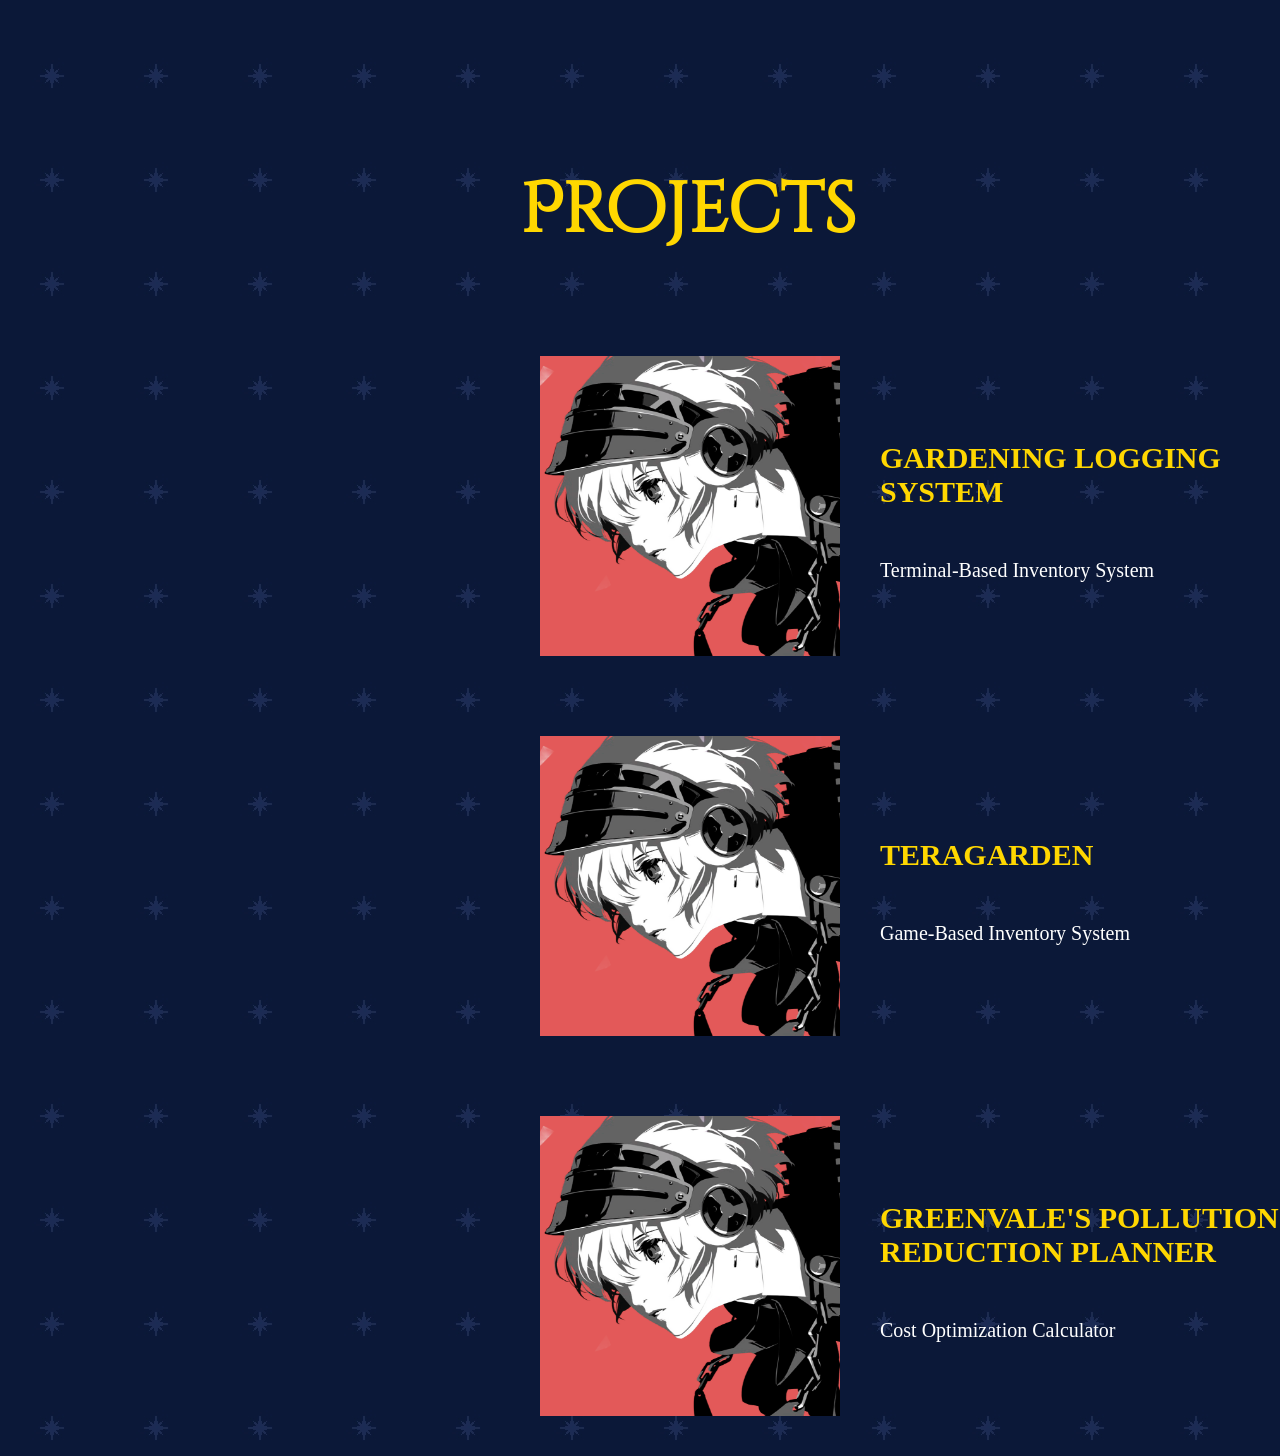
==== commit d947a4bc: "ui: added changes to UI" ====
--- a/index.html
+++ b/index.html
@@ -2,7 +2,7 @@
 
 <html>
     <head>
-        <title> Test title</title>
+        <title> PV's Portfolio</title>
         <link rel="stylesheet" href="style.css">
     </head>
 
@@ -89,8 +89,8 @@
                 Skills
             </h1>
             <p id="skillsList">HTML, CSS, Javascript,</p>
-            <p id="skillsList">Python, Java,</p>
-            <p id="skillsList">C, R</p>
+            <p id="skillsList">Python, Java, C</p>
+            <p id="skillsList">R, Shiny</p>
         </section> <!-- //end of skillsSec div-->
 
         <!--------------------------------------------------->
@@ -100,48 +100,51 @@
                 Projects
             </h1>
 
-            <!-- CMSC 12: GARDENING LOGGING SYSTEM -->
-            <div id="gardeningProj">
-                <img src="images/logo.png" class="projImg">
-                <div id="gardeningProjText">
-                    <p class="projTitle">
-                        GARDENING LOGGING SYSTEM
-                    </p>
-                    <p class="projDesc">
-                        Terminal-Based Inventory System
-                    </p>  
+            <div id="projList">
+                <!-- CMSC 12: GARDENING LOGGING SYSTEM -->
+                <div id="gardeningProj">
+                    <img src="images/logo.png" class="projImg">
+                    <div id="gardeningProjText">
+                        <p class="projTitle">
+                            GARDENING LOGGING SYSTEM
+                        </p>
+                        <p class="projDesc">
+                            Terminal-Based Inventory System
+                        </p>  
+                    </div>
+    
                 </div>
-  
+
+                <!-- CMSC 22: TERAGARDEN -->
+                <div id="teragardenProj">
+                    <img src="images/logo.png" class="projImg">
+                    <div id="teragardenProjText">
+                        <p class="projTitle">
+                            TERAGARDEN
+                        </p>
+                        <p class="projDesc">
+                            Game-Based Inventory System
+                        </p>
+                    </div>
+
+                </div>
+
+
+                <!-- CMSC 150: GREENVALE’S POLLUTION REDUCTION PLANNER -->
+                <div id="greenvaleProj">
+                    <img src="images/logo.png" class="projImg">
+                    <div id="greenvaleProjText">
+                        <p class="projTitle">
+                            GREENVALE'S POLLUTION REDUCTION PLANNER
+                        </p>
+                        <p class="projDesc">
+                            Cost Optimization Calculator
+                        </p>
+                    </div>
+
+                </div>
             </div>
 
-            <!-- CMSC 22: TERAGARDEN -->
-            <div id="teragardenProj">
-                <img src="images/logo.png" class="projImg">
-                <div id="teragardenProjText">
-                    <p class="projTitle">
-                        TERAGARDEN
-                    </p>
-                    <p class="projDesc">
-                        Game-Based Inventory System
-                    </p>
-                </div>
-
-            </div>
-
-
-            <!-- CMSC 150: GREENVALE’S POLLUTION REDUCTION PLANNER -->
-            <div id="greenvaleProj">
-                <img src="images/logo.png" class="projImg">
-                <div id="greenvaleProjText">
-                    <p class="projTitle">
-                        GREENVALE'S POLLUTION REDUCTION PLANNER
-                    </p>
-                    <p class="projDesc">
-                        Cost Optimization Calculator
-                    </p>
-                </div>
-
-            </div>
 
         </section> <!-- //end of projectsSec-->
     </body>
--- a/style.css
+++ b/style.css
@@ -83,10 +83,9 @@
     justify-content: space-around;
     align-items: center;
     gap: 200px;
-    margin-bottom: 100px;
+    margin-bottom: 90px;
     margin-top: 6px;
     padding-left: 200px;
-    
 }
 #aboutMe {
     font-family: "Cinzel-Static";
@@ -99,11 +98,17 @@
     flex-direction: row;
     align-items: center;
     justify-content: center;
+    margin-bottom: -60px;
+    margin-top: 40px;
 }
 
 .information {
+    font-family: "Federo";
+    font-size: 26px;
     justify-items: flex-start;
-    font-size: 25px;
+    line-height: 2;
+    letter-spacing: 0.03em;
+    word-spacing: 0.1em;
 
 }
 
@@ -132,12 +137,13 @@
     text-align: justify;
     flex-direction: column;
     align-items: center;
-    padding-left: 400px;
-    padding-right: 150px;
-    font-family: "Federo";
-    font-size: 25px;
+    padding-left: 500px;
+    padding-right: 250px;
+    font-family: "Federo";
+    font-size: 26px;
     text-indent: 4em;
     line-height: 3;
+    letter-spacing: 0.03em;
     word-spacing: 0.1em;
 }
 
@@ -147,36 +153,53 @@
 #skillsSec {
     justify-content: center;
     justify-self: center;
-    justify-items: center;
+    justify-items: flex-start;
     padding-top: 200px;
     background-color: #040b1c;
     padding: 80px 0;
     width: 100%;
     margin-top: 300px;
+    scroll-margin-top: 25vh;
 }
 
 #skills {
     font-family: "Cinzel-Static";
     font-size: 70px;
-    justify-self: center;
+    justify-self: flex-start;
+    padding-left: 500px;
     color: #ffd700
 }
 
 #skillsList {
     font-size: 30px;
+    padding-left: 500px;
+    word-spacing: 0.6em;
 }
 
 /*----------------------------------------------------*/
 /* Projects Section */
 #projectsSec {
-    display: flex;
-    flex-direction: column;
-    padding-top: 200px;
-}
-
+    flex-direction: column;
+    padding-top: 50px;
+    justify-content: center;
+    justify-self: center;
+    width: 100%;
+    margin-top: 300px;
+}
+
+#projList {
+    justify-content: flex-start;
+    padding-left: 500px;
+    display: flex;
+    flex-wrap: wrap;
+}
 #projects {
-    justify-self: center;
-    justify-items: center;
+    font-family: "Cinzel-Static";
+    font-size: 70px;
+    margin-left: 20px;
+    color: #ffd700;
+    justify-self: flex-start;
+    padding-left: 500px;
 }
 
 #gardeningProj,
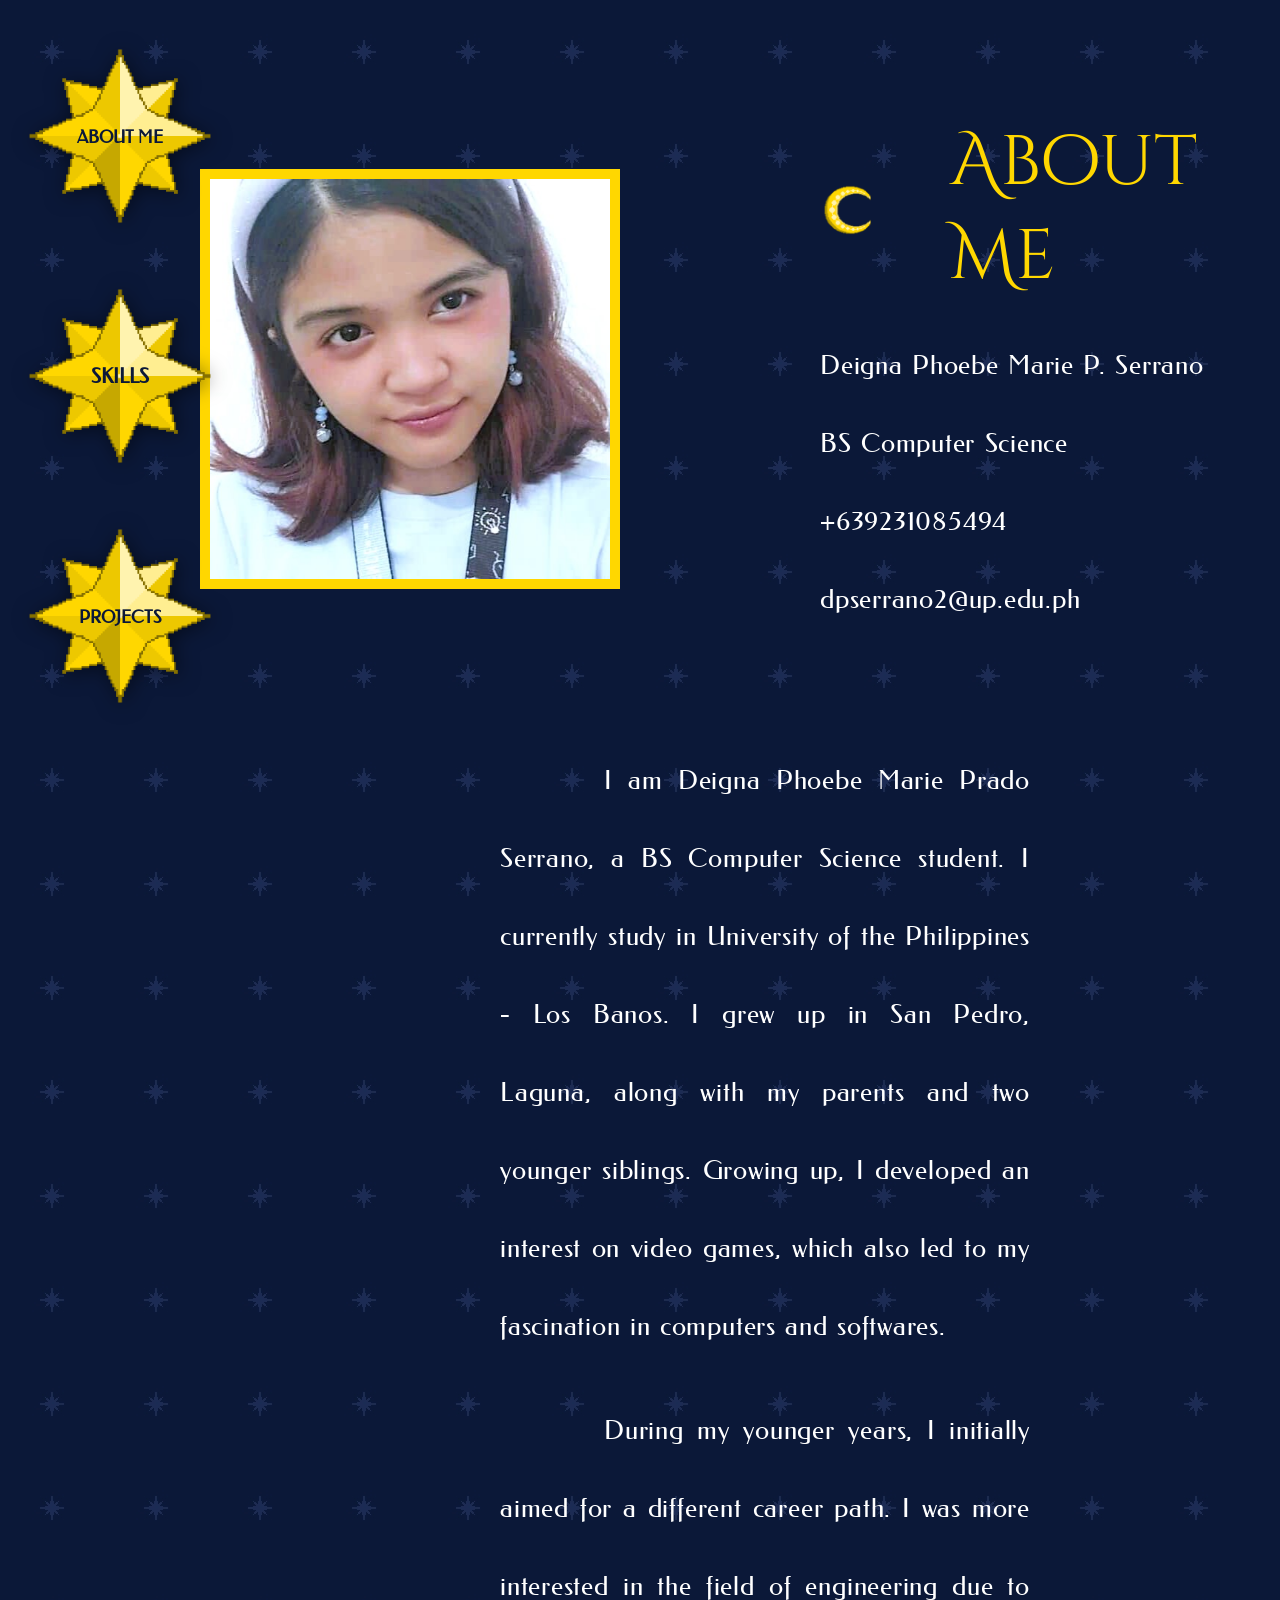
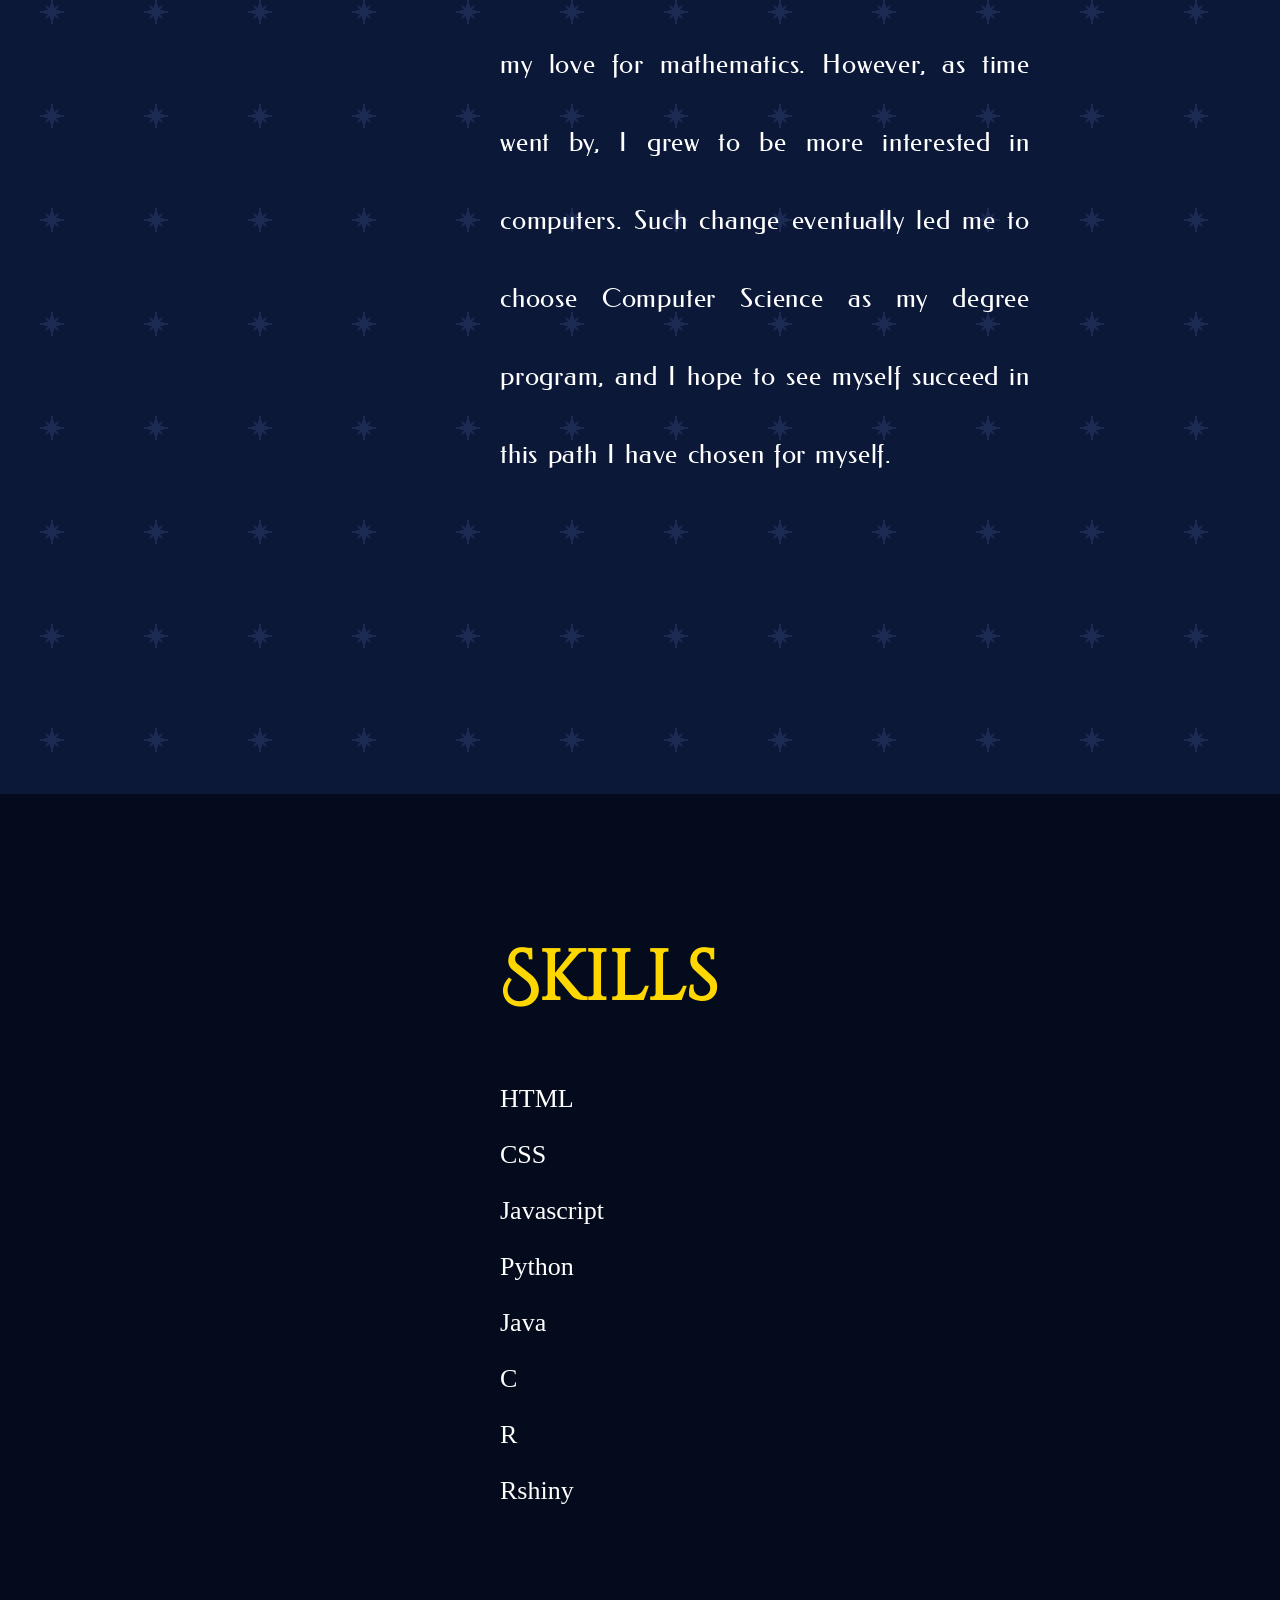
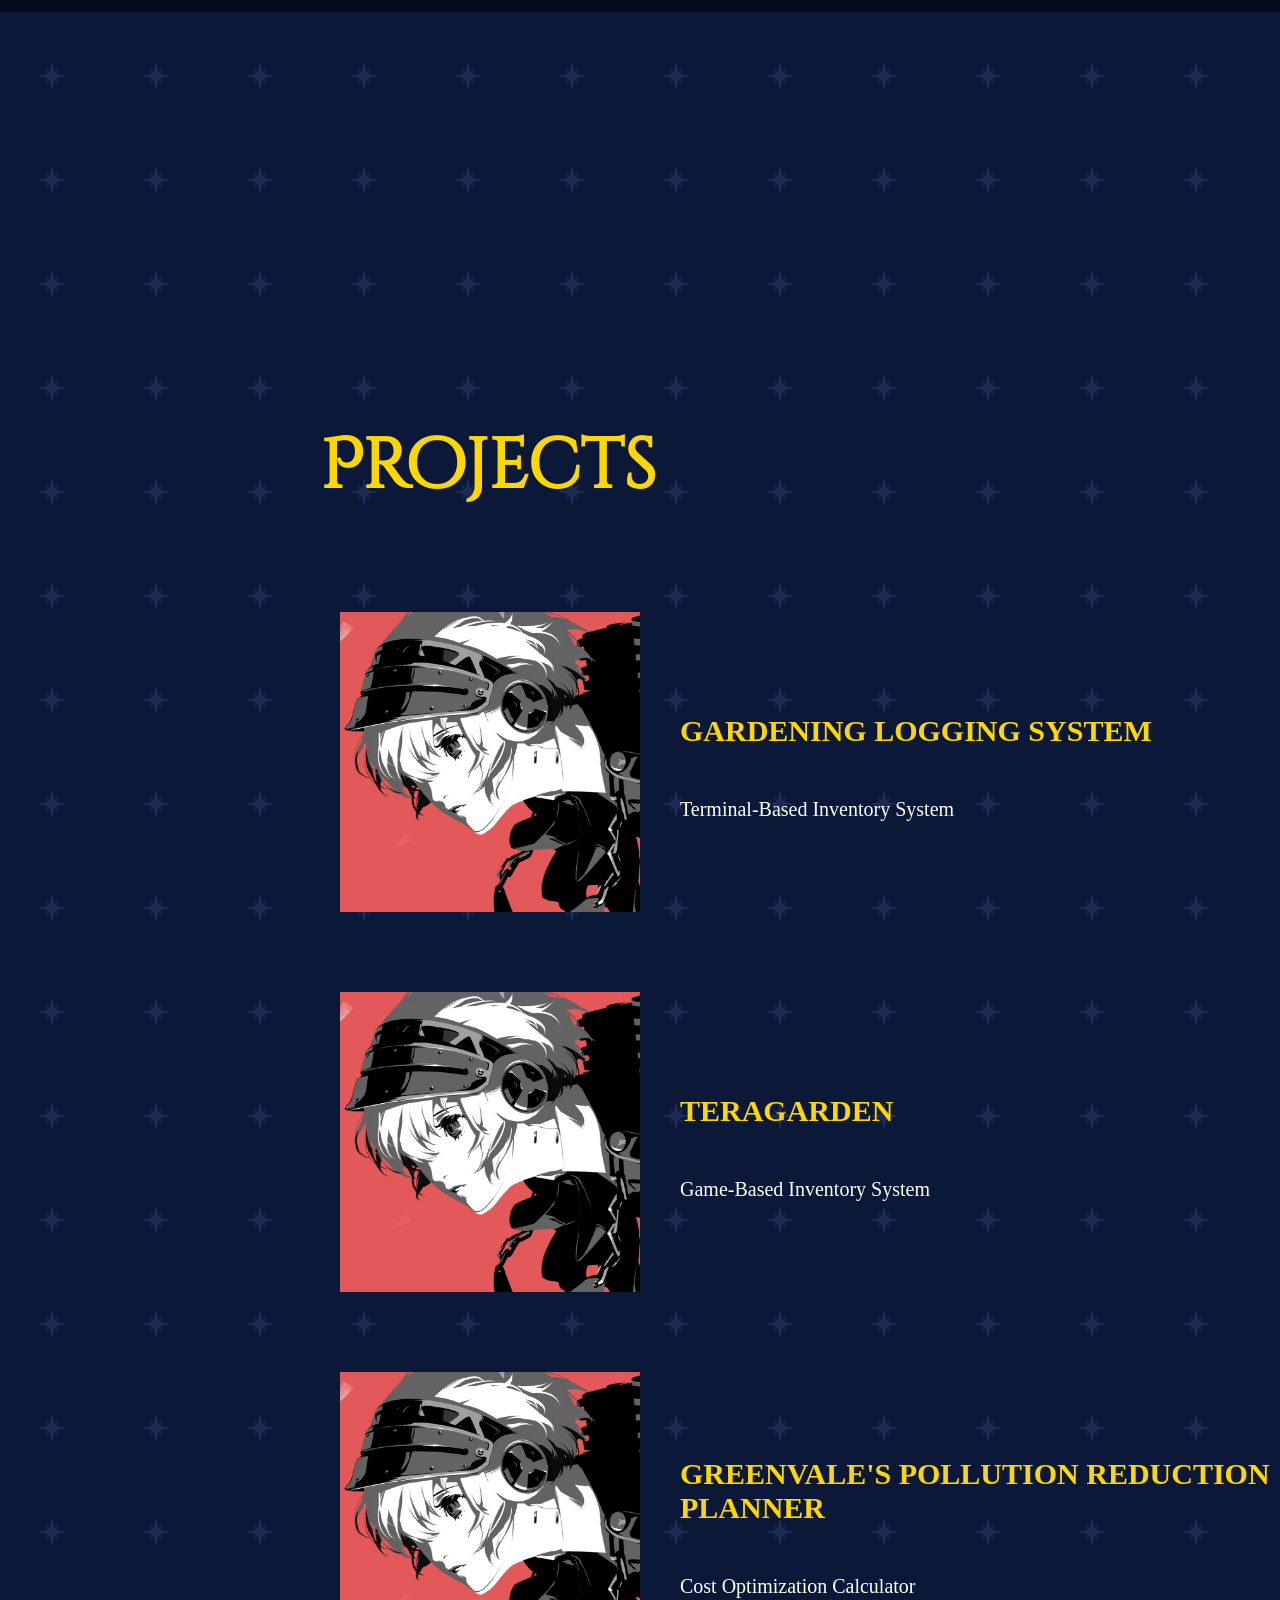
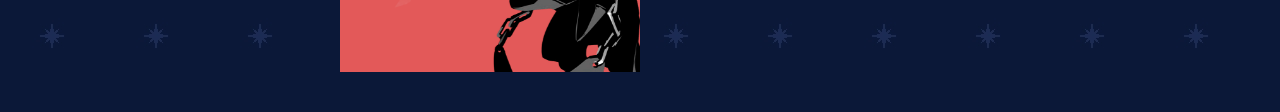
==== commit 8de18afd: "ui: added changes to UI." ====
--- a/index.html
+++ b/index.html
@@ -10,19 +10,19 @@
         <div id="navButtons">
             <a href="#aboutSec">
                 <button type="button">
-                    <img src="images/star-button.svg" class="star-button">
+                    <img src="images/star-button.png" class="star-button">
                     <span class="buttonText">ABOUT ME</span>
                 </button>
             </a>
             <a href="#skillsSec">
                 <button type="button">
-                    <img src="images/star-button.svg" class="star-button">
+                    <img src="images/star-button.png" class="star-button">
                     <span class="buttonText" id="skillsText">SKILLS</span>
                 </button>
             </a>
             <a href="#projectsSec">
                 <button type="button">
-                    <img src="images/star-button.svg" class="star-button">
+                    <img src="images/star-button.png" class="star-button">
                     <span class="buttonText">PROJECTS</span>
                 </button>
             </a>
@@ -34,7 +34,9 @@
         <section id="aboutSec">
             
             <!-- Header -->
-            <img src="images/logo.png" id="personalPic"> 
+            <div id="picContain">
+                <img src="images/personal-photo.jpg" id="personalPic"> 
+            </div>
 
             <!-- Information under "About Me"-->
             <div id="aboutInfo">
@@ -88,9 +90,35 @@
             <h1 id="skills">
                 Skills
             </h1>
-            <p id="skillsList">HTML, CSS, Javascript,</p>
-            <p id="skillsList">Python, Java, C</p>
-            <p id="skillsList">R, Shiny</p>
+            <div id="skillsList"> 
+                <div class="skill">
+                    <p>HTML</p>
+                </div>
+                <div class="skill">
+                    <p>CSS</p>
+                </div>
+                <div class="skill">
+                    <p>Javascript</p>
+                </div>
+                <div class="skill">
+                    <p>Python</p>
+                </div>
+                <div class="skill">
+                    <p>Java</p>
+                </div>
+                <div class="skill">
+                    <p>C</p>
+                </div>
+                <div class="skill">
+                    <p>R</p>
+                </div>
+                <div class="skill">
+                    <p>Rshiny</p>
+                </div>
+            </div>
+
+
+
         </section> <!-- //end of skillsSec div-->
 
         <!--------------------------------------------------->
--- a/style.css
+++ b/style.css
@@ -56,11 +56,18 @@
     height: 200px;
 }
 
-#navButtons .star-button {
+.star-button {
     width: 200px;
     height: 200px;
     filter: drop-shadow(2px 2px 10px rgba(0, 0, 0, 0.5));
-}
+    transition: transform 0.3s ease;
+}
+
+.star-button:hover{
+    content: url(images/star-button2.png);
+    transform: scale(1.2);
+}
+
 
 .buttonText {
     font-size: 17px;
@@ -122,7 +129,25 @@
     width: 400px;
     height: 400px;
     justify-self: center;
-    padding-top: 100px;
+    margin-top: 100px auto 0 auto;
+    border: 10px solid #ffd700;
+}
+
+#picContain {
+    padding: 0;
+    display: flex;
+    justify-content: center;
+    align-items: center; 
+    margin-top: 100px;
+    transition: transform 0.3s ease;
+}
+
+#picContain:hover {
+    transform: scale(1.05);
+}
+
+#picContain:hover img {
+    border-color: #f9ef62;
 }
 
 #aboutInfo {
@@ -159,7 +184,7 @@
     padding: 80px 0;
     width: 100%;
     margin-top: 300px;
-    scroll-margin-top: 25vh;
+    scroll-margin-top: 10vh;
 }
 
 #skills {
@@ -171,11 +196,16 @@
 }
 
 #skillsList {
-    font-size: 30px;
+    flex-flow: row wrap;
+    font-size: 26px;
     padding-left: 500px;
     word-spacing: 0.6em;
 }
 
+#skill {
+    border: 2px solid #ffd700;
+}
+
 /*----------------------------------------------------*/
 /* Projects Section */
 #projectsSec {
@@ -189,7 +219,7 @@
 
 #projList {
     justify-content: flex-start;
-    padding-left: 500px;
+    padding-left: 300px;
     display: flex;
     flex-wrap: wrap;
 }
@@ -199,7 +229,7 @@
     margin-left: 20px;
     color: #ffd700;
     justify-self: flex-start;
-    padding-left: 500px;
+    padding-left: 300px;
 }
 
 #gardeningProj,
